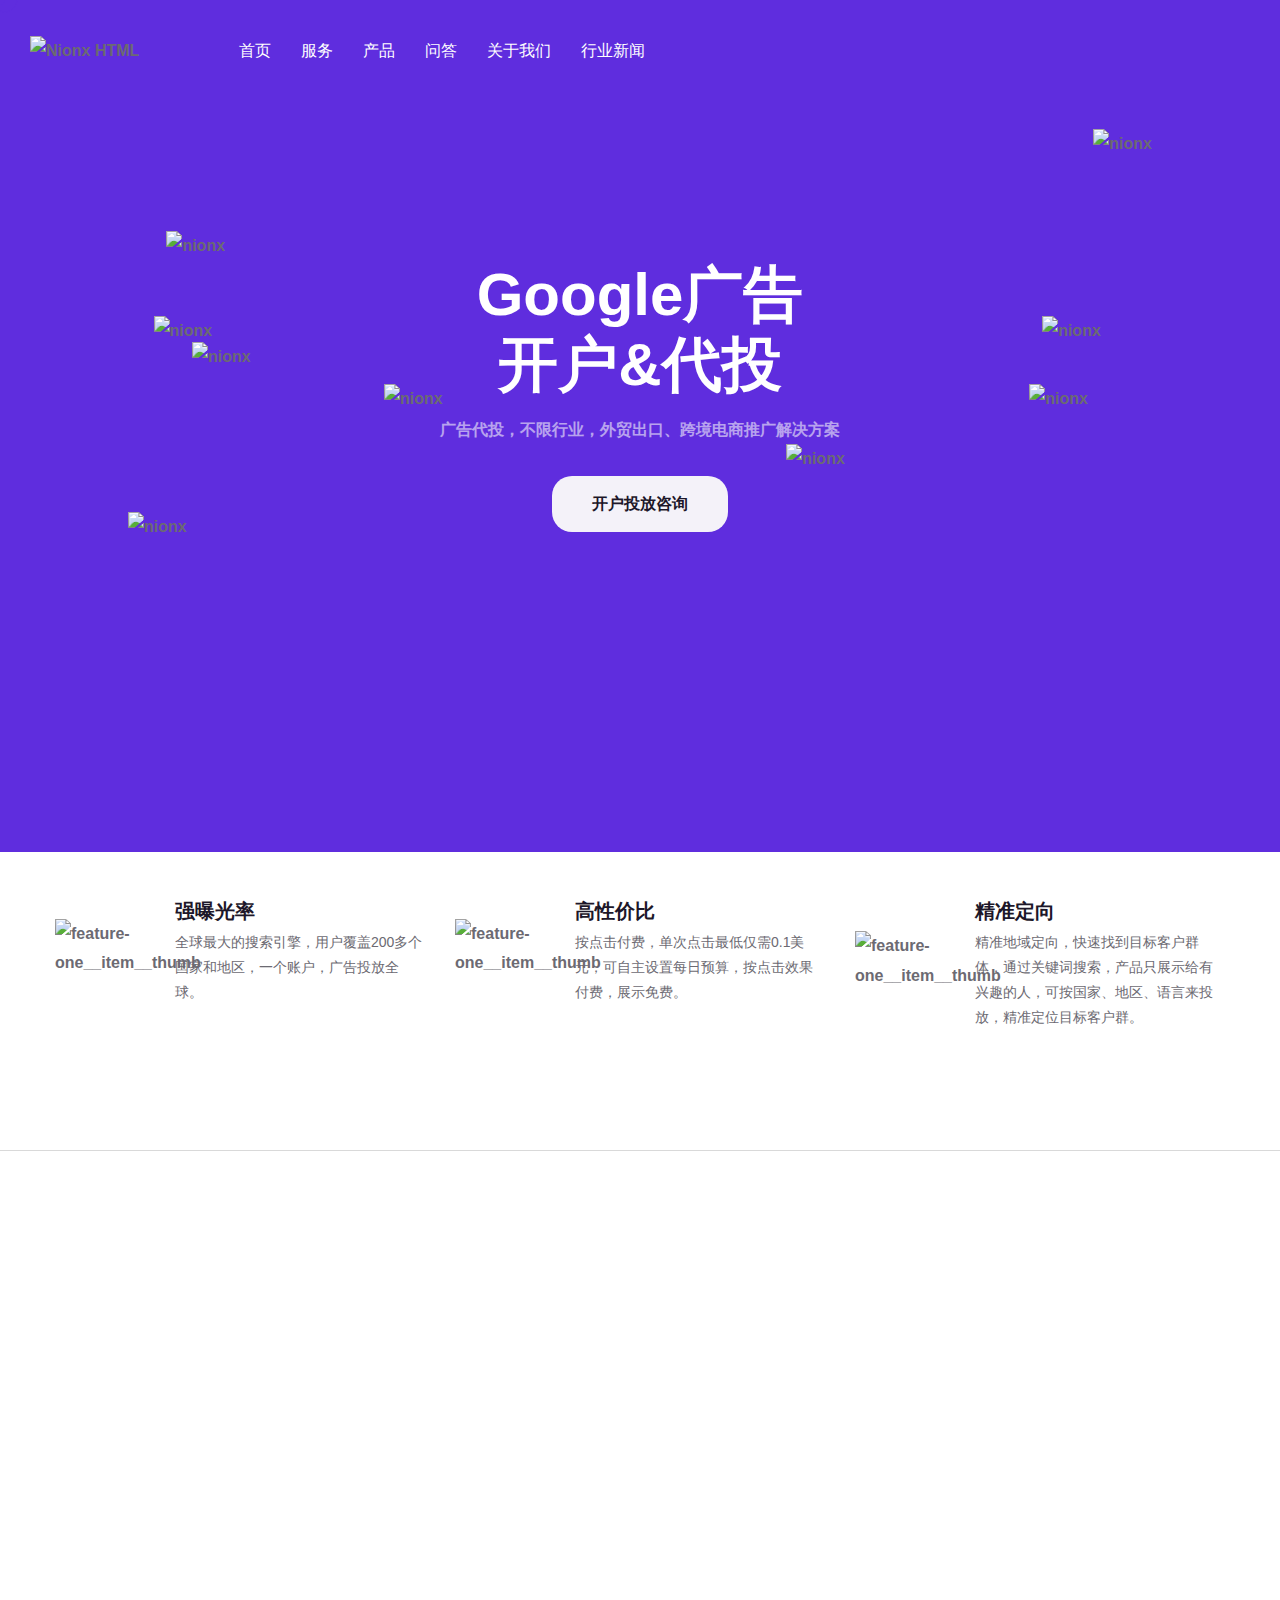
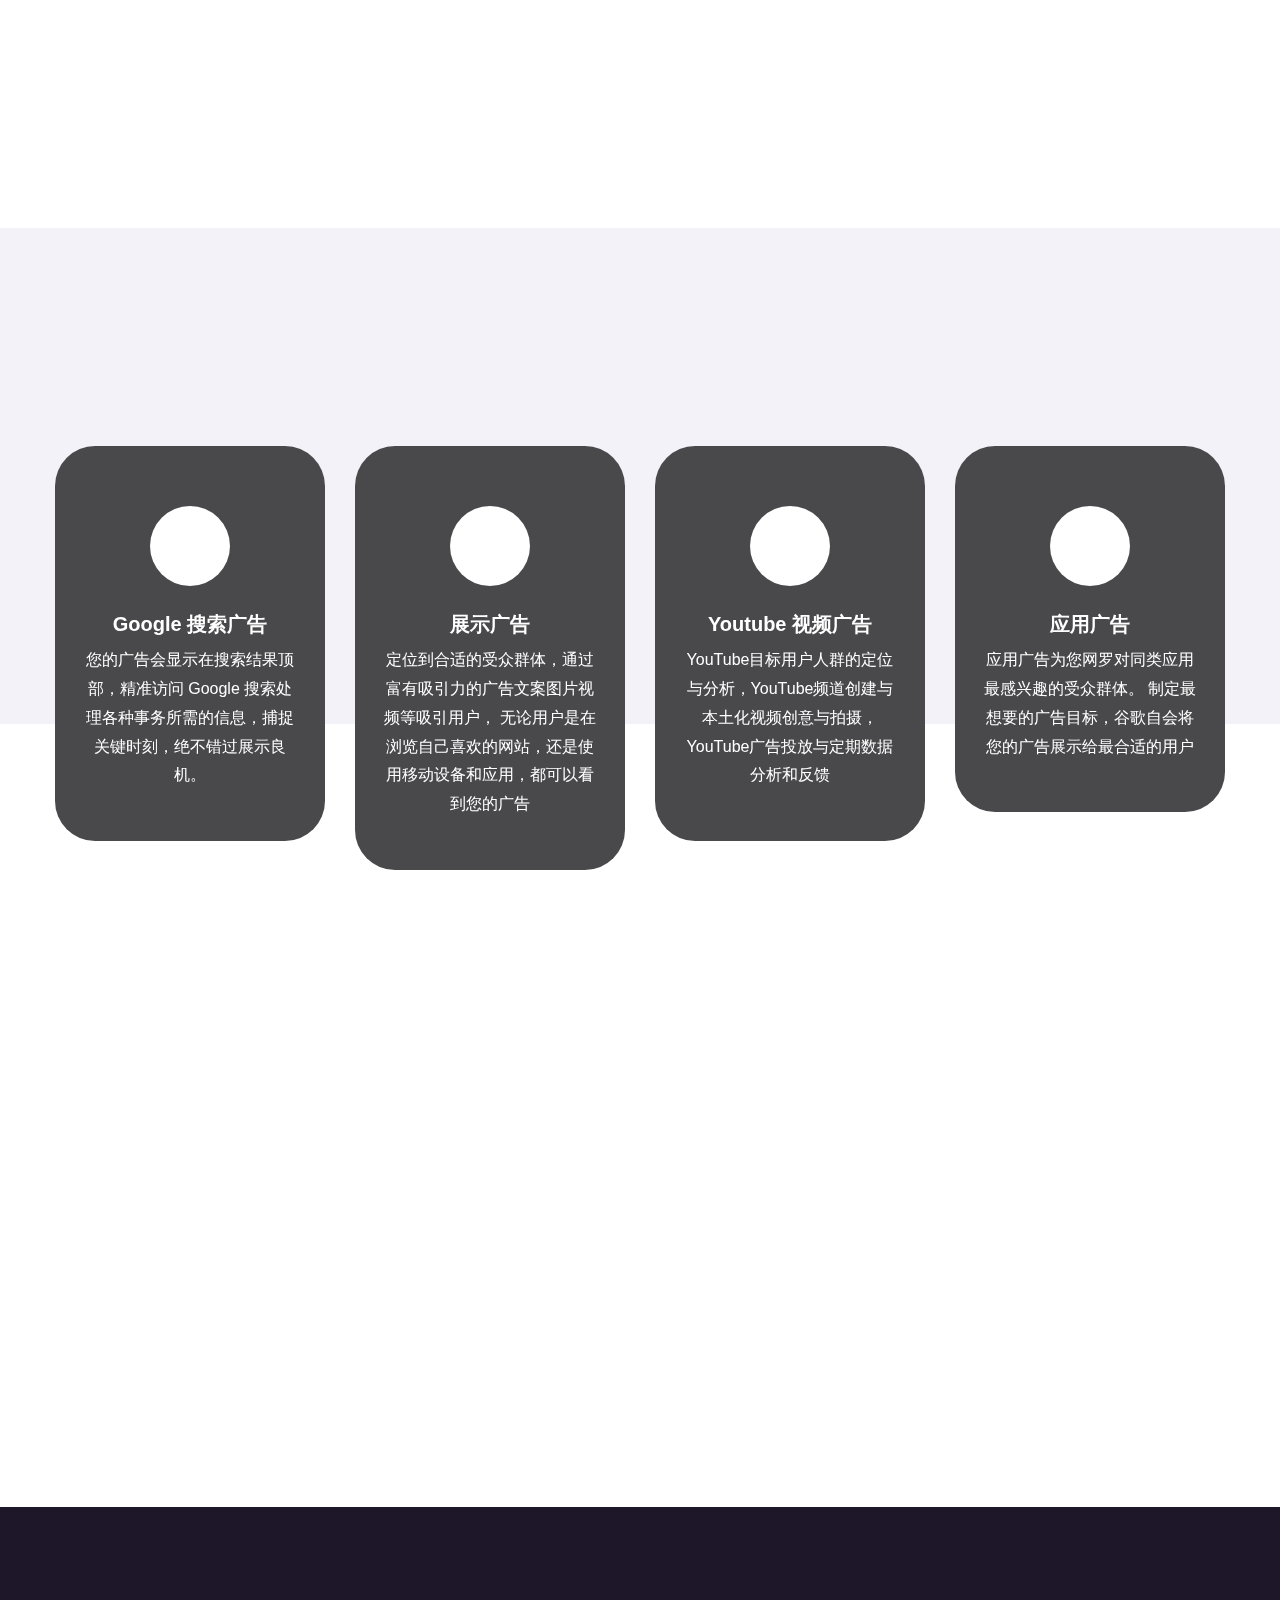
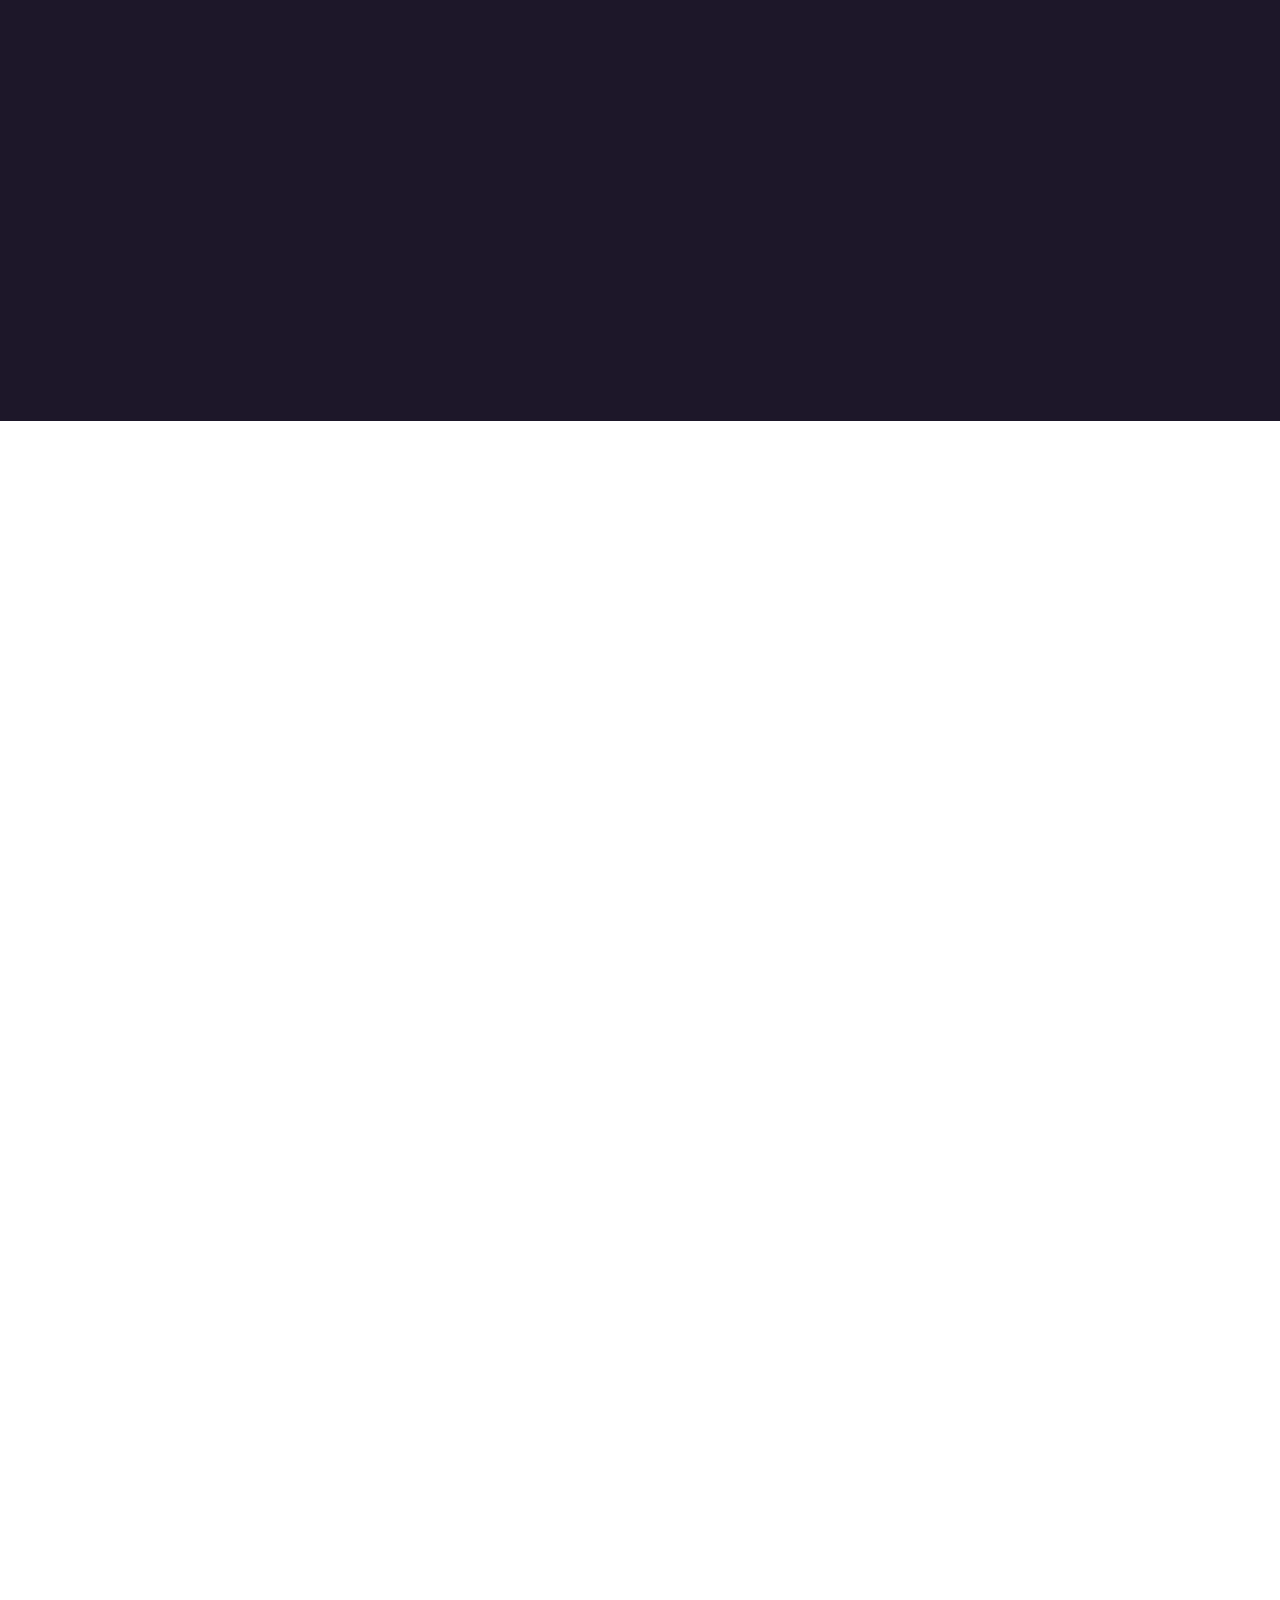
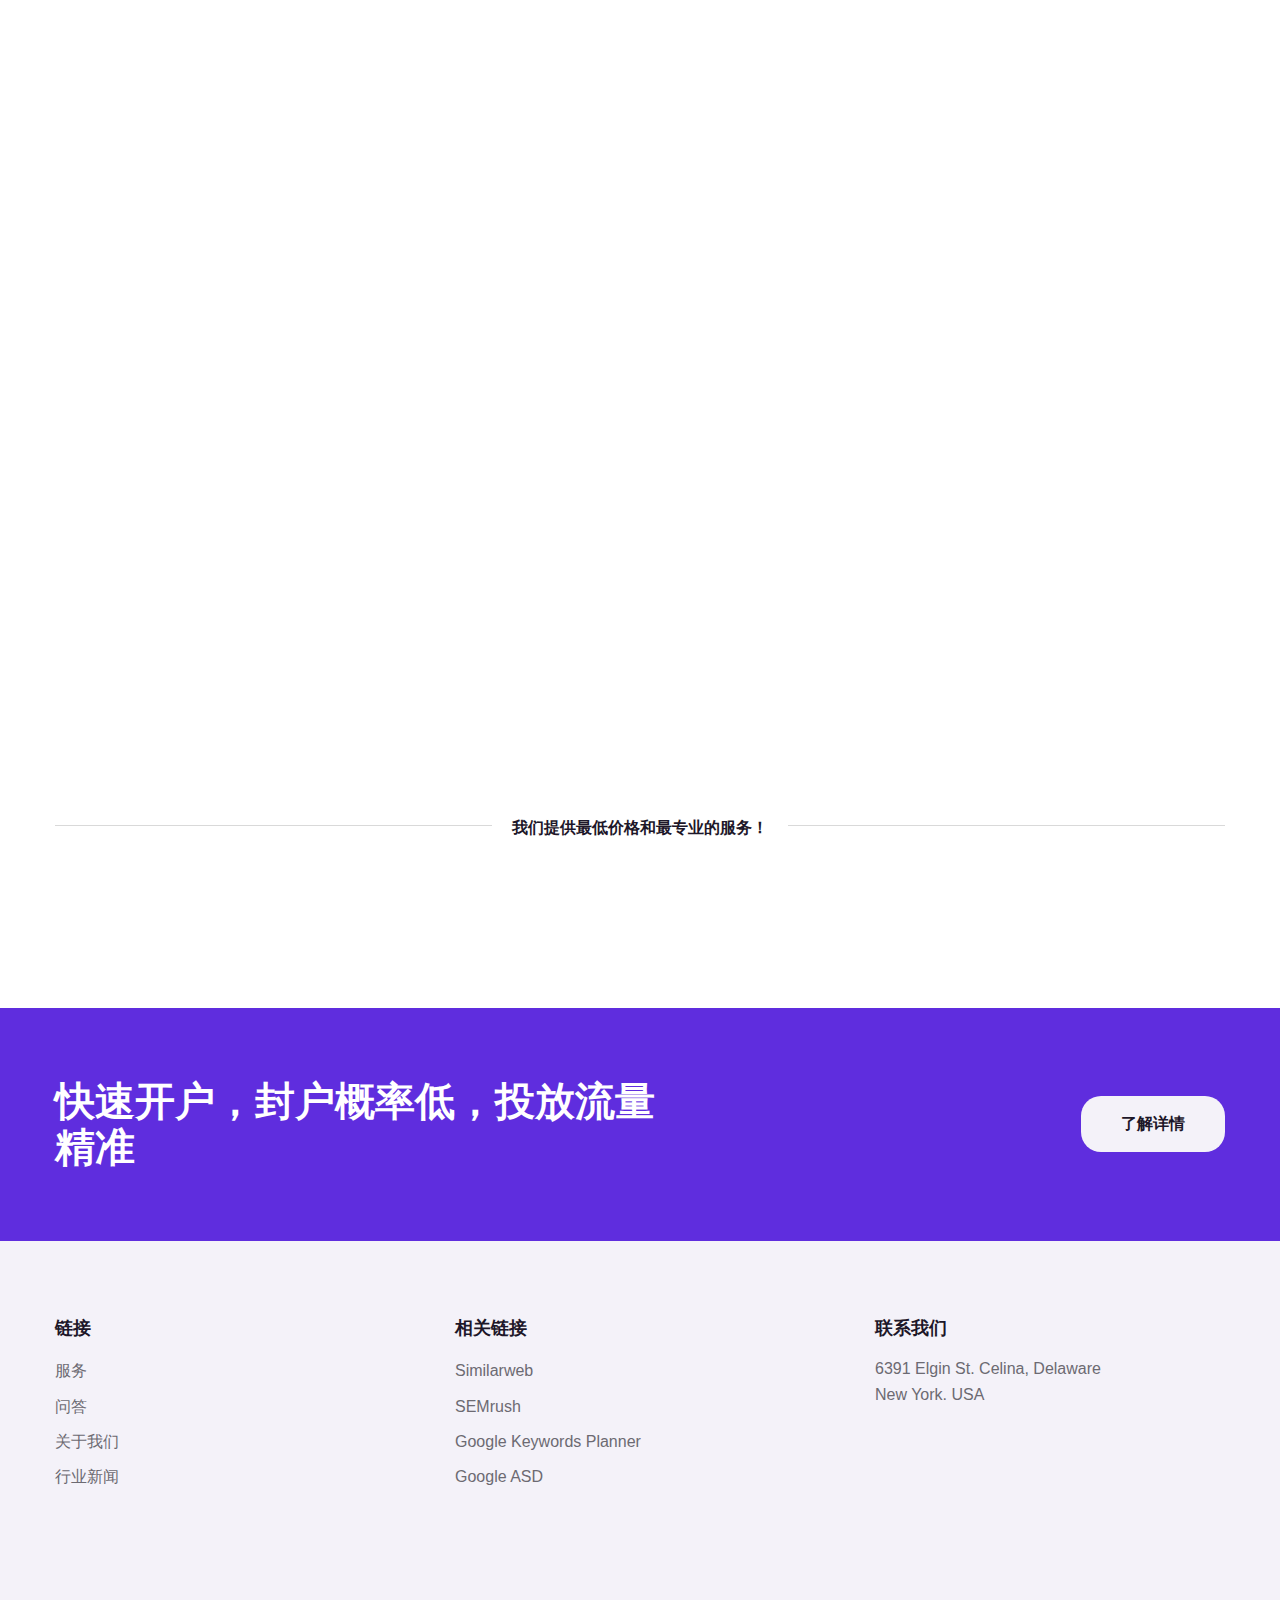
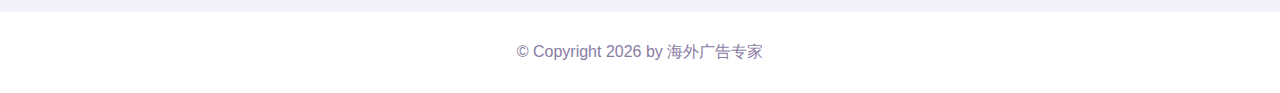
==== index.html @ 69824f75 "Add files via upload" ====
<!DOCTYPE html>
<html lang="en">

<head>
    <meta charset="UTF-8">
    <meta http-equiv="X-UA-Compatible" content="IE=edge">
    <meta name="viewport" content="width=device-width, initial-scale=1.0">
    <meta name="author" content="layerdrops">
    <meta name="description"
        content="Nionx is a modern and versatile SEO & Digital Marketing Figma template. It is specially designed for seo, social media marketing, digital marketing, search engine optimization, seo agency, marketing agency, advertising company, media agency and marketing agency business and websites.">
    <title>Home Two || Nionx || SEO & Digital Marketing HTML Template</title>
    <link rel="shortcut icon" href="assets/images/apple-touch-icon.png" type="image/x-icon">
    <link rel="apple-touch-icon" sizes="180x180" href="assets/images/apple-touch-icon.png">
    <link rel="manifest" href="/nionx-html/assets/images/favicons/site.webmanifest">
    <!-- fonts -->
    <link href="assets/css/css2.css" rel="stylesheet">
    <link rel="stylesheet" href="assets/css/bootstrap.min.css">
    <link rel="stylesheet" href="assets/css/bootstrap-select.min.css">
    <link rel="stylesheet" href="assets/css/animate.min.css">
    <link rel="stylesheet" href="assets/css/all.min.css">
    <link rel="stylesheet" href="assets/css/style.css">
    <link rel="stylesheet" href="assets/css/tiny-slider.css">
    <link rel="stylesheet" href="assets/css/owl.carousel.min.css">
    <link rel="stylesheet" href="assets/css/owl.theme.default.min.css">
    <link rel="stylesheet" href="assets/css/nionx.css">
</head>

<body class="custom-cursor">

    <!-- Custom Cursor -->
    <div class="custom-cursor__cursor"></div>
    <div class="custom-cursor__cursor-two"></div>


    <div class="page-wrapper">
        <header class="main-header main-header--three sticky-header-three sticky-header-three--normal">
            <div class="container-fluid">
                <div class="main-header__inner">
                    <div class="main-header__logo">
                        <a href="/">
                            <img src="assets/images/logo-light-2.png" alt="Nionx HTML" width="150">
                        </a>
                    </div><!-- /.main-header__logo -->

                    <nav class="main-header__nav main-menu">
                        <ul class="main-menu__list one-page-scroll-menu">
                            <li class="dropdown megamenu scrollToLink">
                                <a href="#home">首页</a>
                            </li>
                            <li class="scrollToLink"><a href="#services">服务</a></li>
                            <li class="scrollToLink"><a href="#pro">产品</a></li>
                            <li class="scrollToLink"><a href="#faq">问答</a></li>
                            <li class="scrollToLink"><a href="#about">关于我们</a></li>
                            <li class="scrollToLink"><a href="#new">行业新闻</a></li>
                        </ul>
                    </nav><!-- /.main-header__nav -->

                    <div class="main-header__right">
                        <a href="/" class="main-header__contact__btn nionx-btn">联系我们</a> 
                        <div class="mobile-nav__btn mobile-nav__toggler">
                            <span></span>
                            <span></span>
                            <span></span>
                        </div>
                    </div>
                </div><!-- /.main-header__inner -->
            </div><!-- /.container-fluid -->
        </header><!-- /.main-header -->
        <!-- main-slider-start -->


        <section id="home" class="hero-three">
            <div class="container">
                <div class="row">
                    <div class="col-12">
                        <div class="hero-three__content">
                            <h2 class="hero-three__content__title wow fadeInUp" data-wow-delay="1000ms">
                                Google广告 <br> 开户&代投
                            </h2><!-- /.hero-three__content__title -->
                            <p class="hero-three__content__text wow fadeInUp" data-wow-delay="1200ms">
                                广告代投，不限行业，外贸出口、跨境电商推广解决方案</p>
                            <div class="hero-three__content__btn wow fadeInLeft" data-wow-delay="1300ms">
                                <a href="/" class="nionx-btn">开户投放咨询</a>
                            </div>
                            <div class="hero-three__content__shape">
                                <img src="assets/images/hero-roket.png" alt="">
                            </div><!-- /.hero-three__content__shape -->
                        </div><!-- /.hero-three__content -->
                    </div><!-- /.col-12 -->
                </div><!-- /.row -->
            </div><!-- /.container -->
            <div class="hero-three__element">
                <div class="hero-three__element__image hero-three__element__image--one">
                    <img src="assets/images/star-1-9.png" alt="nionx">
                </div>
                <div class="hero-three__element__image hero-three__element__image--two">
                    <img src="assets/images/star-1-1.png" alt="nionx">
                </div>
                <div class="hero-three__element__image hero-three__element__image--three">
                    <img src="assets/images/star-1-2.png" alt="nionx">
                </div>
                <div class="hero-three__element__image hero-three__element__image--fore">
                    <img src="assets/images/star-1-3.png" alt="nionx">
                </div>
                <div class="hero-three__element__image hero-three__element__image--five">
                    <img src="assets/images/star-1-4.png" alt="nionx">
                </div>
                <div class="hero-three__element__image hero-three__element__image--six">
                    <img src="assets/images/star-1-4.png" alt="nionx">
                </div>
                <div class="hero-three__element__image hero-three__element__image--seven">
                    <img src="assets/images/star-1-6.png" alt="nionx">
                </div>
                <div class="hero-three__element__image hero-three__element__image--eight">
                    <img src="assets/images/star-1-7.png" alt="nionx">
                </div>
                <div class="hero-three__element__image hero-three__element__image--nine">
                    <img src="assets/images/star-1-8.png" alt="nionx">
                </div>
            </div><!-- / -->
            <div class="hero-three__shape">
                <img src="assets/images/home-shape-4.png" alt="">
            </div><!-- /.hero-three__shape -->
            <div class="hero-three__bg-shape" style="background-image: url(assets/images/home-3-shape.png);"></div>
            <!-- /.hero-three__shape -->
        </section>
        <!-- main-slider-end -->
        <section class="feature-one">
            <div class="container">
                <div class="row">
                    <div class="col-lg-4 col-md-6">
                        <div class="feature-one__item wow fadeInUp" data-wow-duration="1000ms">
                            <div class="feature-one__item__thumb">
                                <img src="assets/images/feature-1-1.png" alt="feature-one__item__thumb">
                            </div><!-- /.feature-one__item__thumb -->
                            <div class="feature-one__item__content">
                                <h4 class="feature-one__item__title">强曝光率
                                </h4><!-- /.feature-one__item__title -->
                                <p class="feature-one__item__text">全球最大的搜索引擎，用户覆盖200多个国家和地区，一个账户，广告投放全球。</p>
                                <!-- /.feature-one__item__text -->
                            </div><!-- /.feature-one__item__content -->
                        </div><!-- /.feature-one__item -->
                    </div><!-- /.col-lg-4 col-md-6 -->

                    <div class="col-lg-4 col-md-6">
                        <div class="feature-one__item wow fadeInUp" data-wow-duration="1500ms">
                            <div class="feature-one__item__thumb">
                                <img src="assets/images/feature-1-2.png" alt="feature-one__item__thumb">
                            </div><!-- /.feature-one__item__thumb -->
                            <div class="feature-one__item__content">
                                <h4 class="feature-one__item__title">高性价比
                                </h4><!-- /.feature-one__item__title -->
                                <p class="feature-one__item__text">按点击付费，单次点击最低仅需0.1美元，可自主设置每日预算，按点击效果付费，展示免费。</p>
                                <!-- /.feature-one__item__text -->
                            </div><!-- /.feature-one__item__content -->
                        </div><!-- /.feature-one__item -->
                    </div><!-- /.col-lg-4 col-md-6 -->

                    <div class="col-lg-4 col-md-6">
                        <div class="feature-one__item wow fadeInUp" data-wow-duration="2000ms">
                            <div class="feature-one__item__thumb">
                                <img src="assets/images/feature-1-3.png" alt="feature-one__item__thumb">
                            </div><!-- /.feature-one__item__thumb -->
                            <div class="feature-one__item__content">
                                <h4 class="feature-one__item__title">精准定向</h4>
                                <!-- /.feature-one__item__title -->
                                <p class="feature-one__item__text">
                                    精准地域定向，快速找到目标客户群体，通过关键词搜索，产品只展示给有兴趣的人，可按国家、地区、语言来投放，精准定位目标客户群。</p>
                                <!-- /.feature-one__item__text -->
                            </div><!-- /.feature-one__item__content -->
                        </div><!-- /.feature-one__item -->
                    </div><!-- /.col-lg-4 col-md-6 -->

                </div><!-- /.row -->
            </div><!-- /.container -->
        </section><!-- /.feature-one -->

        <section class="about-us-three">
            <div class="container">
                <div class="row align-items-center">
                    <div class="col-lg-6">
                        <div class="about-us-three__content">
                            <div class="about-us-three__top">
                                <div class="sec-title text-start wow fadeInUp" data-wow-duration='1500ms'
                                    data-wow-delay='200ms'>
                                    <h6 class="sec-title__tagline">关于我们</h6><!-- /.sec-title__tagline -->
                                    <h3 class="sec-title__title">帮助企业以更强的竞争力拓展全球，实现业务的长远发展与持续增长</h3>
                                    <!-- /.sec-title__title -->
                                </div><!-- /.sec-title -->
                            </div><!-- /.about-us-three__top -->
                            <p class="about-us-three__top__text  wow fadeInUp" data-wow-duration="1500ms">
                                为出海企业找准市场定位，建立自主品牌，进行精准的内容创建、广告投放和在线推广</p><!-- /.about-us-three__top__text -->
                            <ul class="about-us-three__list list-unstyled  wow fadeInUp" data-wow-duration="1500ms">
                                <li class="about-us-three__list__item">Google服务 </li>
                                <li class="about-us-three__list__item">独立站制作</li>
                            </ul>
                            <a href="/" class="about-us-three__btn nionx-btn nionx-btn--black  wow fadeInUp"
                                data-wow-duration="1500ms">了解更多</a>
                        </div><!-- /.about-three__content -->
                    </div><!-- /.col-lg-6 -->
                    <div class="col-lg-6">
                        <div class="about-us-three__thumb  wow fadeInUp" data-wow-duration="2000ms">
                            <img src="assets/images/about-2-2.jpg" alt="about-us-three__thumb">
                            <div class="about-us-three__thumb__award">
                                <div class="about-us-three__thumb__award__inner">
                                    <img src="assets/images/about-aword-2.png"
                                        alt="about-us-three__thumb__award__inner">
                                    <p class="about-us-three__thumb__award__text">高效 <br> 高质量</p>
                                </div><!-- /.about-three__left__aword__inner -->
                            </div><!-- /.about-us-three__thumb__award -->
                        </div><!-- /.about-us-three__thumb -->
                    </div><!-- /.col-lg-6 -->
                </div><!-- /.row -->
            </div><!-- /.container -->
        </section><!-- /.about-three -->

        <section id="pro" class="service-three">
            <div class="service-three__bg" style="background-image: url(assets/images/service-bg-about-1-1.jpg);"></div>
            <!-- /.service-three__bg -->
            <div class="container">
                <div class="sec-title text-center wow fadeInUp" data-wow-duration='1500ms' data-wow-delay='200ms'>
                    <h3 class="sec-title__title">Google Ads 四大渠道</h3>
                    <!-- /.sec-title__title -->
                </div><!-- /.sec-title -->

                <div class="service-three__carousel nionx-owl__carousel nionx-owl__carousel--with-shadow nionx-owl__carousel--basic-nav owl-carousel"
                    data-owl-options='{
				"items": 1,
				"margin": 0,
				"loop": false,
				"smartSpeed": 700,
				"nav": true,
				"navText": ["<span class=\"fa fa-angle-left\"></span>","<span class=\"fa fa-angle-right\"></span>"],
				"dots": false,
				"autoplay": false,
				"responsive": {
					"0": {
						"items": 1
					},
					"576": {
						"items": 2,
						"margin": 30
					},
					"992": {
						"items": 3,
						"margin": 30
					},
					"1200": {
						"items": 4,
						"margin": 30
					}
				}
			}'>

                    <div class="item">
                        <div class="service-three__item">
                            <div class="service-three__item__bg"
                                style="background-image: url(assets/images/service-bg-1.png);"></div>
                            <div class="service-three__item__icon">
                                <i class="icon-search-1-1"></i>
                            </div>
                            <div class="service-three__item__content">
                                <h3 class="service-three__item__content__title">Google 搜索广告</h3>
                                <p class="service-three__item__content__text">您的广告会显示在搜索结果顶部，精准访问 Google
                                    搜索处理各种事务所需的信息，捕捉关键时刻，绝不错过展示良机。</p>
                            </div>
                        </div>
                    </div>

                    <div class="item">
                        <div class="service-three__item">
                            <div class="service-three__item__bg"
                                style="background-image: url(assets/images/service-details-p-1.png);"></div>
                            <div class="service-three__item__icon">
                                <i class="icon-content-writing-1"></i>
                            </div>
                            <div class="service-three__item__content">
                                <h3 class="service-three__item__content__title">展示广告</h3>
                                <p class="service-three__item__content__text">定位到合适的受众群体，通过富有吸引力的广告文案图片视频等吸引用户，
                                    无论用户是在浏览自己喜欢的网站，还是使用移动设备和应用，都可以看到您的广告</p>
                                <!-- /.service-three__item__content__text -->
                            </div>
                        </div>
                    </div>

                    <div class="item">
                        <div class="service-three__item">
                            <div class="service-three__item__bg"
                                style="background-image: url(assets/images/service-bg-3.png);"></div>
                            <div class="service-three__item__icon">
                                <i class="icon-start-up-1"></i>
                            </div>
                            <div class="service-three__item__content">
                                <h3 class="service-three__item__content__title">Youtube
                                        视频广告</h3>
                                <p class="service-three__item__content__text">
                                    YouTube目标用户人群的定位与分析，YouTube频道创建与本土化视频创意与拍摄，YouTube广告投放与定期数据分析和反馈</p>
                                <!-- /.service-three__item__content__text -->
                            </div>
                        </div>
                    </div>

                    <div class="item">
                        <div class="service-three__item">
                            <div class="service-three__item__bg"
                                style="background-image: url(assets/images/service-bg-4.png);"></div>
                            <div class="service-three__item__icon">
                                <i class="icon-trend-1"></i>
                            </div>
                            <div class="service-three__item__content">
                                <h3 class="service-three__item__content__title">应用广告</h3>
                                <p class="service-three__item__content__text">应用广告为您网罗对同类应用最感兴趣的受众群体。
                                    制定最想要的广告目标，谷歌自会将您的广告展示给最合适的用户</p>
                            </div>
                        </div>
                    </div>

                </div>
            </div>
        </section>

        <section id="services" class="why-choose-fore">
            <div class="container">
                <div class="row">
                    <div class="col-lg-6">
                        <div class="why-choose-fore__content">
                            <div class="sec-title text-left wow fadeInUp" data-wow-duration='1500ms'
                                data-wow-delay='200ms'>
                                <h6 class="sec-title__tagline">专精特殊行业 </h6><!-- /.sec-title__tagline -->
                                <h3 class="sec-title__title">一站式专业的服务内容</h3>
                                <!-- /.sec-title__title -->
                            </div><!-- /.sec-title -->
                            <p class="why-choose-fore__content__text  wow fadeInUp" data-wow-duration="1500ms">
                                我们提供（落地页制作，创意素材制作 ，精准广告投放，成效分析建议，行业数据洞察 ）等服务</p>
                            <!-- /.why-choose-fore__content__text -->

                            <div class="why-choose-fore__item">
                                <div class="why-choose-fore__reature  wow fadeInUp" data-wow-duration="1500ms">
                                    <div class="why-choose-fore__reature__icon">
                                        <i class="icon-magnifying-glass-1"></i>
                                    </div><!-- /.why-choose-fore__reature__item -->
                                    <div class="why-choose-fore__reature__content">
                                        <h5 class="why-choose-fore__reature__title">产品</h5>
                                        <p class="why-choose-fore__reature__text">工具、游戏、金融、虚拟货币、交易、投资类</p>
                                        <!-- /.why-choose-fore__reature__text -->
                                    </div><!-- /.why-choose-fore__reature__content -->
                                </div><!-- /.why-choose-fore__reature -->
                            </div><!-- /.why-choose-fore__top__content -->
                            <a href="/" class="why-choose-fore__content__btn nionx-btn nionx-btn--base  wow fadeInUp"
                                data-wow-duration="1500ms">了解更多</a>
                        </div><!-- /.why-choose-fore__content -->
                    </div><!-- /.col-lg-6 -->
                    <div class="col-lg-6">
                        <div class="why-choose-fore__right  wow fadeInUp" data-wow-duration="1500ms">
                            <div class="why-choose-fore__image">
                                <div class="why-choose-fore__image__item">
                                    <img style="max-width: 330px;" src="assets/images/image.png"
                                        alt="why-choose-fore__image__item">
                                </div><!-- /.why-choose-fore__image__item -->
                            </div><!-- /.why-choose-fore__image -->
                            <div class="why-choose-fore__image--two">
                                <div class="why-choose-fore__image__item">
                                    <svg xmlns="http://www.w3.org/2000/svg" id="yt-logo-updated-svg_yt1"
                                        class="external-icon" viewBox="0 0 90 20" focusable="false"
                                        style="pointer-events: none; display: inherit; width: 100%; height: 100%;">

                                        <g>
                                            <path
                                                d="M27.9727 3.12324C27.6435 1.89323 26.6768 0.926623 25.4468 0.597366C23.2197 2.24288e-07 14.285 0 14.285 0C14.285 0 5.35042 2.24288e-07 3.12323 0.597366C1.89323 0.926623 0.926623 1.89323 0.597366 3.12324C2.24288e-07 5.35042 0 10 0 10C0 10 2.24288e-07 14.6496 0.597366 16.8768C0.926623 18.1068 1.89323 19.0734 3.12323 19.4026C5.35042 20 14.285 20 14.285 20C14.285 20 23.2197 20 25.4468 19.4026C26.6768 19.0734 27.6435 18.1068 27.9727 16.8768C28.5701 14.6496 28.5701 10 28.5701 10C28.5701 10 28.5677 5.35042 27.9727 3.12324Z"
                                                fill="#FF0000"></path>
                                            <path d="M11.4253 14.2854L18.8477 10.0004L11.4253 5.71533V14.2854Z"
                                                fill="white"></path>
                                        </g>
                                        <g>
                                            <g id="youtube-paths_yt1">
                                                <path
                                                    d="M34.6024 13.0036L31.3945 1.41846H34.1932L35.3174 6.6701C35.6043 7.96361 35.8136 9.06662 35.95 9.97913H36.0323C36.1264 9.32532 36.3381 8.22937 36.665 6.68892L37.8291 1.41846H40.6278L37.3799 13.0036V18.561H34.6001V13.0036H34.6024Z">
                                                </path>
                                                <path
                                                    d="M41.4697 18.1937C40.9053 17.8127 40.5031 17.22 40.2632 16.4157C40.0257 15.6114 39.9058 14.5437 39.9058 13.2078V11.3898C39.9058 10.0422 40.0422 8.95805 40.315 8.14196C40.5878 7.32588 41.0135 6.72851 41.592 6.35457C42.1706 5.98063 42.9302 5.79248 43.871 5.79248C44.7976 5.79248 45.5384 5.98298 46.0981 6.36398C46.6555 6.74497 47.0647 7.34234 47.3234 8.15137C47.5821 8.96275 47.7115 10.0422 47.7115 11.3898V13.2078C47.7115 14.5437 47.5845 15.6161 47.3329 16.4251C47.0812 17.2365 46.672 17.8292 46.1075 18.2031C45.5431 18.5771 44.7764 18.7652 43.8098 18.7652C42.8126 18.7675 42.0342 18.5747 41.4697 18.1937ZM44.6353 16.2323C44.7905 15.8231 44.8705 15.1575 44.8705 14.2309V10.3292C44.8705 9.43077 44.7929 8.77225 44.6353 8.35833C44.4777 7.94206 44.2026 7.7351 43.8074 7.7351C43.4265 7.7351 43.156 7.94206 43.0008 8.35833C42.8432 8.77461 42.7656 9.43077 42.7656 10.3292V14.2309C42.7656 15.1575 42.8408 15.8254 42.9914 16.2323C43.1419 16.6415 43.4123 16.8461 43.8074 16.8461C44.2026 16.8461 44.4777 16.6415 44.6353 16.2323Z">
                                                </path>
                                                <path
                                                    d="M56.8154 18.5634H54.6094L54.3648 17.03H54.3037C53.7039 18.1871 52.8055 18.7656 51.6061 18.7656C50.7759 18.7656 50.1621 18.4928 49.767 17.9496C49.3719 17.4039 49.1743 16.5526 49.1743 15.3955V6.03751H51.9942V15.2308C51.9942 15.7906 52.0553 16.188 52.1776 16.4256C52.2999 16.6631 52.5045 16.783 52.7914 16.783C53.036 16.783 53.2712 16.7078 53.497 16.5573C53.7228 16.4067 53.8874 16.2162 53.9979 15.9858V6.03516H56.8154V18.5634Z">
                                                </path>
                                                <path
                                                    d="M64.4755 3.68758H61.6768V18.5629H58.9181V3.68758H56.1194V1.42041H64.4755V3.68758Z">
                                                </path>
                                                <path
                                                    d="M71.2768 18.5634H69.0708L68.8262 17.03H68.7651C68.1654 18.1871 67.267 18.7656 66.0675 18.7656C65.2373 18.7656 64.6235 18.4928 64.2284 17.9496C63.8333 17.4039 63.6357 16.5526 63.6357 15.3955V6.03751H66.4556V15.2308C66.4556 15.7906 66.5167 16.188 66.639 16.4256C66.7613 16.6631 66.9659 16.783 67.2529 16.783C67.4974 16.783 67.7326 16.7078 67.9584 16.5573C68.1842 16.4067 68.3488 16.2162 68.4593 15.9858V6.03516H71.2768V18.5634Z">
                                                </path>
                                                <path
                                                    d="M80.609 8.0387C80.4373 7.24849 80.1621 6.67699 79.7812 6.32186C79.4002 5.96674 78.8757 5.79035 78.2078 5.79035C77.6904 5.79035 77.2059 5.93616 76.7567 6.23014C76.3075 6.52412 75.9594 6.90747 75.7148 7.38489H75.6937V0.785645H72.9773V18.5608H75.3056L75.5925 17.3755H75.6537C75.8724 17.7988 76.1993 18.1304 76.6344 18.3774C77.0695 18.622 77.554 18.7443 78.0855 18.7443C79.038 18.7443 79.7412 18.3045 80.1904 17.4272C80.6396 16.5476 80.8653 15.1765 80.8653 13.3092V11.3266C80.8653 9.92722 80.7783 8.82892 80.609 8.0387ZM78.0243 13.1492C78.0243 14.0617 77.9867 14.7767 77.9114 15.2941C77.8362 15.8115 77.7115 16.1808 77.5328 16.3971C77.3564 16.6158 77.1165 16.724 76.8178 16.724C76.585 16.724 76.371 16.6699 76.1734 16.5594C75.9759 16.4512 75.816 16.2866 75.6937 16.0702V8.96062C75.7877 8.6196 75.9524 8.34209 76.1852 8.12337C76.4157 7.90465 76.6697 7.79646 76.9401 7.79646C77.2271 7.79646 77.4481 7.90935 77.6034 8.13278C77.7609 8.35855 77.8691 8.73485 77.9303 9.26636C77.9914 9.79787 78.022 10.5528 78.022 11.5335V13.1492H78.0243Z">
                                                </path>
                                                <path
                                                    d="M84.8657 13.8712C84.8657 14.6755 84.8892 15.2776 84.9363 15.6798C84.9833 16.0819 85.0821 16.3736 85.2326 16.5594C85.3831 16.7428 85.6136 16.8345 85.9264 16.8345C86.3474 16.8345 86.639 16.6699 86.7942 16.343C86.9518 16.0161 87.0365 15.4705 87.0506 14.7085L89.4824 14.8519C89.4965 14.9601 89.5035 15.1106 89.5035 15.3011C89.5035 16.4582 89.186 17.3237 88.5534 17.8952C87.9208 18.4667 87.0247 18.7536 85.8676 18.7536C84.4777 18.7536 83.504 18.3185 82.9466 17.446C82.3869 16.5735 82.1094 15.2259 82.1094 13.4008V11.2136C82.1094 9.33452 82.3987 7.96105 82.9772 7.09558C83.5558 6.2301 84.5459 5.79736 85.9499 5.79736C86.9165 5.79736 87.6597 5.97375 88.1771 6.32888C88.6945 6.684 89.059 7.23433 89.2707 7.98457C89.4824 8.7348 89.5882 9.76961 89.5882 11.0913V13.2362H84.8657V13.8712ZM85.2232 7.96811C85.0797 8.14449 84.9857 8.43377 84.9363 8.83593C84.8892 9.2381 84.8657 9.84722 84.8657 10.6657V11.5641H86.9283V10.6657C86.9283 9.86133 86.9001 9.25221 86.846 8.83593C86.7919 8.41966 86.6931 8.12803 86.5496 7.95635C86.4062 7.78702 86.1851 7.7 85.8864 7.7C85.5854 7.70235 85.3643 7.79172 85.2232 7.96811Z">
                                                </path>
                                            </g>
                                        </g>

                                    </svg>
                                </div><!-- /.why-choose-fore__image__item -->
                                <div class="why-choose-fore__image__item">
                                    <img style="max-width: 150px;" src="assets/images/sdhu.png"
                                        alt="why-choose-fore__image__item">
                                </div><!-- /.why-choose-fore__image__item -->
                            </div><!-- /.why-choose-fore__image--two -->
                        </div><!-- /.why-choose-fore__right -->
                    </div><!-- /.col-lg-6 -->
                </div><!-- /.roe -->
            </div><!-- /.container -->
        </section><!-- /.why-choose-fore -->



        <section class="funfact-three">
            <div class="container">
                <div class="row">
                    <div class="col-lg-4 col-md-4 col-sm-6">
                        <div class="funfact-three__item count-box  wow fadeInUp" data-wow-duration="1000ms">
                            <div class="funfact-three__item__thumb">
                                <img src="assets/images/funfact-3-1.png" alt="funfact-three__item__thumb">
                            </div>
                            <h2 class="funfact-three__item__count">
                                <span class="funfact-three__item__count__item count-text" data-stop="140"
                                    data-speed="1500">800</span>
                                <span>+</span>
                            </h2>
                            <p class="funfact-three__item__text">服务过的客户累积突破800位 </p>
                        </div>
                    </div>

                    <div class="col-lg-4 col-md-4 col-sm-6">
                        <div class="funfact-three__item count-box wow fadeInUp" data-wow-duration="1500ms">
                            <div class="funfact-three__item__thumb">
                                <img src="assets/images/funfact-3-2.png" alt="funfact-three__item__thumb">
                            </div>
                            <h2 class="funfact-three__item__count">
                                <span class="funfact-three__item__count__item count-text" data-stop="87"
                                    data-speed="1500">2</span>
                                <span>W+</span>
                            </h2>
                            <p class="funfact-three__item__text">赋能2W+蓝海市场 </p>
                        </div>
                    </div>

                    <div class="col-lg-4 col-md-4 col-sm-6">
                        <div class="funfact-three__item count-box wow fadeInUp" data-wow-duration="2000ms">
                            <div class="funfact-three__item__thumb">
                                <img src="assets/images/funfact-3-4.png" alt="funfact-three__item__thumb">
                            </div>
                            <h2 class="funfact-three__item__count">
                                <span class="funfact-three__item__count__item count-text" data-stop="140"
                                    data-speed="1500">30</span>
                                <span>亿+</span>
                            </h2>
                            <p class="funfact-three__item__text">辐射30亿+海外用户 </p>
                        </div>
                    </div>

                </div>
            </div>

            <div class="funfact-three__element">
                <img src="assets/images/fun-shape-1-1.png" alt="">
            </div>
            <div class="funfact-three__cercle">
                <img src="assets/images/fun-shape-1-2.png" alt="">
            </div>
        </section>

        <section id="faq" class="faq-two">
            <div class="container">
                <div class="row">
                    <div class="col-12">
                        <div class="sec-title text-center wow fadeInUp" data-wow-duration='1500ms'
                            data-wow-delay='200ms'>
                            <h6 class="sec-title__tagline">We’re Experienced</h6><!-- /.sec-title__tagline -->
                            <h3 class="sec-title__title">为什么选择我们?</h3>
                            <!-- /.sec-title__title -->
                        </div><!-- /.sec-title -->
                    </div><!-- /.col-12 -->
                </div><!-- /.row -->
                <div class="row">
                    <div class="col-lg-6">
                        <div class="faq-two__item  wow fadeInUp" data-wow-duration="1500ms">
                            <div class="faq-two__item__img">
                                <img src="assets/images/faq-2-1.png" alt="nionx image">
                            </div><!-- /.faq-two__item__img -->
                        </div><!-- /.faq-two__item -->
                    </div><!-- /.col-lg-6 -->
                    <div class="col-lg-6">
                        <div class="faq-two__item  wow fadeInUp" data-wow-duration="1500ms">
                            <div class="faq-page__accordion nionx-accrodion" data-grp-name="nionx-accrodion">
                                <div class="accrodion">
                                    <div class="accrodion-title">
                                        <h4 class="accrodion-title__text">广告代运营<span
                                                class="accrodion-title__icon"></span></h4>
                                    </div><!-- /.accordian-title -->
                                    <div class="accrodion-content">
                                        <div class="inner">
                                            <p class="inner__text">
                                                我们为您提供全面的广告代运营服务。我们将根据您的需求和目标定制广告策略，并通过不断优化和监测广告效果，确保您的广告获得最佳的曝光和转化效果。
                                            </p>
                                        </div><!-- /.accordian-content -->
                                    </div>
                                </div><!-- /.accordian-item -->
                                <div class="accrodion active">
                                    <div class="accrodion-title">
                                        <h4 class="accrodion-title__text">全球资源整合<span
                                                class="accrodion-title__icon"></span> </h4>
                                    </div><!-- /.accordian-title -->
                                    <div class="accrodion-content">
                                        <div class="inner">
                                            <p class="inner__text">
                                                我们与全球各大主流媒体平台建立了紧密的合作关系，能够为您提供跨平台广告投放服务。无论是Google、Facebook等平台，我们都能够帮助您实现全球范围内的品牌推广。
                                            </p>
                                        </div><!-- /.accordian-content -->
                                    </div>
                                </div><!-- /.accordian-item -->
                                <div class="accrodion">
                                    <div class="accrodion-title">
                                        <h4 class="accrodion-title__text">数据分析与优化<span
                                                class="accrodion-title__icon"></span></h4>
                                    </div><!-- /.accordian-title -->
                                    <div class="accrodion-content">
                                        <div class="inner">
                                            <p class="inner__text">
                                                我们注重数据分析，并利用先进的分析工具和技术，为您提供深入的广告效果报告和数据分析。我们将根据数据结果进行优化，以提高您的广告投放效果和ROI。
                                            </p>
                                        </div><!-- /.accordian-content -->
                                    </div>
                                </div><!-- /.accordian-item -->
                                <div class="accrodion">
                                    <div class="accrodion-title">
                                        <h4 class="accrodion-title__text"> 别人投不了的我们可以投<span
                                                class="accrodion-title__icon"></span></h4>
                                    </div><!-- /.accordian-title -->
                                    <div class="accrodion-content">
                                        <div class="inner">
                                            <p class="inner__text">别人可以投的我们可以帮您节约30%的广告费用</p>
                                        </div><!-- /.accordian-content -->
                                    </div>
                                </div><!-- /.accordian-item -->
                            </div>
                        </div><!-- /.faq-two__item -->
                    </div><!-- /.col-lg-6 -->
                </div><!-- /.row -->
            </div><!-- /.container -->
        </section><!-- /.faq-two -->


        <section id="about" class="contact-three">
            <div class="contact-three__bg" style="background-image: url(assets/images/contact-bg-shape1.png);"></div>
            <!-- /.contact-three__bg -->
            <div class="container">
                <div class="row">
                    <div class="col-lg-6">
                        <div class="contact-three__image wow fadeInLeft" data-wow-duration="1500ms">
                            <img src="assets/images/contact-1-1.png" alt="contact-three__image">
                        </div><!-- /.contact-three__image -->
                    </div><!-- /.col-lg-6 -->
                    <div class="col-lg-6">
                        <div class="contact-three__top">
                            <div class="sec-title text-start wow fadeInUp" data-wow-duration='1500ms'
                                data-wow-delay='200ms'>
                                <h3 class="sec-title__title">关于我们</h3><!-- /.sec-title__title -->
                                <p style="margin: 20px 0;" class="">
                                    我们公司拥有专业的广告投放团队、SEO优化专家和设计师，涵盖所有领域。我们的团队提供全天候24小时服务，包括开设账户、代理投放、设计着陆页等一揽子服务，帮助您降低营销成本，快速促进业务增长。
                                </p><!-- /.sec-title__tagline -->

                                <a href="/" class="why-choose-fore__content__btn nionx-btn nionx-btn--base  wow fadeInUp"
                                    data-wow-duration="1500ms">了解更多</a>
                            </div><!-- /.sec-title -->
                        </div><!-- /.contact-three__form -->

                    </div><!-- /.col-lg-6 -->
                </div><!-- /.row -->
            </div><!-- /.container -->
        </section><!-- /.contact-three -->

        <section id="new" class="blog-two">
            <div class="container">
                <div class="row">
                    <div class="col-12">
                        <div class="sec-title text-center wow fadeInUp" data-wow-duration='1500ms'
                            data-wow-delay='200ms'>
                            <h6 class="sec-title__tagline">NEWS</h6><!-- /.sec-title__tagline -->
                            <h3 class="sec-title__title">行业新闻</h3>
                            <!-- /.sec-title__title -->
                        </div><!-- /.sec-title -->
                    </div><!-- /.col-12 -->
                </div><!-- /.row -->
                <div class="row">
                    <div class="col-md-6">
                        <div class="blog-card-three  wow fadeInUp" data-wow-delay='300ms'>
                            <div class="blog-card-three__thumb">
                                <img src="assets/images/blog-1-1.png"
                                    alt="10 Simple Practices that Will Help You Get 1% Better Every Day">
                                <a href="/" class="blog-card-three__thumb__link"></a>
                            </div><!-- /.blog-card__image -->
                            <div class="blog-card-three__content">
                                <div class="blog-card-three__meta">
                                    <div class="blog-card-three__date"><span
                                            class="blog-card-three__date__day">4月</span>30号</div>
                                </div><!-- /.list-unstyled blog-card-three__meta -->
                                <h3 class="blog-card-three__title"><a
                                        href="/">Google
                                        Ads与GMC封禁原因及详细申诉流程和申诉注意事项</a></h3>
                                <!-- /.blog-card-three__title -->
                                <div class="blog-card-three__content__btn">
                                    <a href="/"
                                        class="blog-card-three__content__btn__link">点击阅读<i
                                            class="icon-right-arrow"></i></a><!-- /.blog-card-three__link -->
                                </div><!-- /.blog-card-three__btn -->
                            </div><!-- /.blog-card-three__content -->
                        </div>
                    </div><!-- /.col-md-6 -->


                    <div class="col-md-6">
                        <div class="blog-card-three  wow fadeInUp" data-wow-delay='300ms'>
                            <div class="blog-card-three__thumb">
                                <img src="assets/images/blog-1-2.png"
                                    alt="10 Simple Practices that Will Help You Get 1% Better Every Day">
                                <a href="/" class="blog-card-three__thumb__link"></a>
                            </div><!-- /.blog-card__image -->

                            <div class="blog-card-three__content">
                                <div class="blog-card-three__meta">
                                    <div class="blog-card-three__date"><span
                                            class="blog-card-three__date__day">3月</span>23号</div>
                                </div><!-- /.list-unstyled blog-card-three__meta -->
                                <h3 class="blog-card-three__title"><a
                                        href="/">新手Google广告账户开户+实操投放全流程</a>
                                </h3>

                                <div class="blog-card-three__content__btn">
                                    <a href="/"
                                        class="blog-card-three__content__btn__link">点击阅读<i
                                            class="icon-right-arrow"></i></a><!-- /.blog-card-three__link -->
                                </div><!-- /.blog-card-three__btn -->
                            </div><!-- /.blog-card-three__content -->

                        </div><!-- /.blog-card-three -->
                    </div><!-- /.col-md-6 -->
                </div><!-- /.row -->
            </div><!-- /.container -->
        </section><!-- /.blog-two -->

        <div class="client-carousel client-carousel--base ">
            <div class="container">
                <div class="client-carousel__top text-center">
                    <h3 class="client-carousel__title">我们提供最低价格和最专业的服务！</h3>
                </div>
            </div><!-- /.container -->
        </div><!-- /.client-carousel -->

        <section class="cta-fore">
            <div class="container">
                <div class="row align-items-center">
                    <div class="col-md-7">
                        <h2 class="cta-fore__title">快速开户，封户概率低，投放流量精准</h2>
                        <!-- /.cta-two__title -->
                    </div><!-- /.col-md-7 -->
                    <div class="col-md-5">
                        <div class="cta-fore__link">
                            <a href="/" class="cta-fore__link__btn nionx-btn">了解详情</a>
                        </div><!-- / -->
                    </div><!-- /.col-md-5 -->
                </div><!-- /.row -->
            </div><!-- /.container -->
        </section><!-- /.cta-one -->
        <footer class="main-footer__two">
            <div class="main-footer__two__bg" style="background-image: url(assets/images/footer-bg-1-2.png);"></div>


            <div class="main-footer__two__middle">
                <div class="container">
                    <div class="row">
                        <div class="col-md-6 col-xl-4">
                            <div class="footer-widget">
                                <div class="footer-widget--links">
                                    <h4 class="footer-widget__title">链接</h4>
                                    <ul class="list-unstyled footer-widget__links">
                                        <li class="footer-widget__links__item"><a href="#services">服务</a></li>
                                        <li class="footer-widget__links__item"><a href="#faq">问答</a></li>
                                        <li class="footer-widget__links__item"><a href="#about">关于我们</a></li>
                                        <li class="footer-widget__links__item"><a href="#new">行业新闻</a></li>
                                    </ul>
                                </div>
                            </div>
                        </div>

                        <div class="col-md-6 col-xl-4">
                            <div class="footer-widget">
                                <div class="footer-widget--links">
                                    <h4 class="footer-widget__title">相关链接</h4>
                                    <ul class="list-unstyled footer-widget__links">
                                        <li class="footer-widget__links__item"><a
                                                href="https://www.similarweb.com/">Similarweb</a></li>
                                        <li class="footer-widget__links__item"><a
                                                href="https://www.semrush.com/">SEMrush</a></li>
                                        <li class="footer-widget__links__item"><a
                                                href="https://ads.google.com/home/tools/keyword-planner/">Google
                                                Keywords Planner</a>
                                        </li>
                                        <li class="footer-widget__links__item"><a href="ttps://ads.google.com/">Google
                                                ASD</a></li>
                                    </ul>
                                </div>
                            </div>
                        </div>

                        <div class="col-md-6 col-xl-4">
                            <div class="footer-widget">
                                <div class="footer-widget--about">
                                    <h4 class="footer-widget__title">联系我们</h4>
                                    <ul class="list-unstyled footer-widget__info">
                                        <li class="footer-widget__info__item"> <span class="footer-widget__text">6391
                                                Elgin St. Celina, Delaware New York. USA</span></li>
                                        
                                    </ul>
                                </div>
                            </div>
                        </div>


                    </div>
                </div>
            </div>

            <div class="main-footer__two__bottom">
                <div class="container">
                    <div class="main-footer__two__bottom__inner">
                        <p class="main-footer__two__copyright"> &copy; Copyright <span class="dynamic-year"></span> by
                            海外广告专家</p>
                    </div>
                </div>
            </div>

        </footer>

    </div>



    <div class="mobile-nav__wrapper">
        <div class="mobile-nav__overlay mobile-nav__toggler"></div>
        <!-- /.mobile-nav__overlay -->
        <div class="mobile-nav__content">
            <span class="mobile-nav__close mobile-nav__toggler"><i class="fa fa-times"></i></span>

            <div class="logo-box">
                <a href="/" aria-label="logo image"><img src="assets/images/logo-light.png" width="155"
                        alt="logo image"></a>
            </div>
            <!-- /.logo-box -->
            <div class="mobile-nav__container"></div>
            <!-- /.mobile-nav__container -->

           

        </div>
        <!-- /.mobile-nav__content -->
    </div>


    <a href="#" data-target="html" class="scroll-to-target scroll-to-top">
        <span class="scroll-to-top__text">返回顶部</span>
        <span class="scroll-to-top__wrapper"><span class="scroll-to-top__inner"></span></span>
    </a>

    <script src="assets/js/jquery-3.7.0.min.js"></script>
    <script src="assets/js/owl.carousel.min.js"></script>
    <script src="assets/js/wow.js"></script>
    <script src="assets/js/nionx.js"></script>
</body>

</html>
---- assets/css/css2.css ----
/* latin-ext */
@font-face {
  font-family: 'DM Sans';
  font-style: italic;
  font-weight: 200;
  font-display: swap;
  src: url(../webfonts/rP2Fp2ywxg089UriCZa4ET-DNl0.woff2) format('woff2');
  unicode-range: U+0100-02AF, U+0304, U+0308, U+0329, U+1E00-1E9F, U+1EF2-1EFF, U+2020, U+20A0-20AB, U+20AD-20CF, U+2113, U+2C60-2C7F, U+A720-A7FF;
}
/* latin */
@font-face {
  font-family: 'DM Sans';
  font-style: italic;
  font-weight: 200;
  font-display: swap;
  src: url(../webfonts/rP2Fp2ywxg089UriCZa4Hz-D.woff2) format('woff2');
  unicode-range: U+0000-00FF, U+0131, U+0152-0153, U+02BB-02BC, U+02C6, U+02DA, U+02DC, U+0304, U+0308, U+0329, U+2000-206F, U+2074, U+20AC, U+2122, U+2191, U+2193, U+2212, U+2215, U+FEFF, U+FFFD;
}
/* latin-ext */
@font-face {
  font-family: 'DM Sans';
  font-style: italic;
  font-weight: 300;
  font-display: swap;
  src: url(../webfonts/rP2Fp2ywxg089UriCZa4ET-DNl0.woff2) format('woff2');
  unicode-range: U+0100-02AF, U+0304, U+0308, U+0329, U+1E00-1E9F, U+1EF2-1EFF, U+2020, U+20A0-20AB, U+20AD-20CF, U+2113, U+2C60-2C7F, U+A720-A7FF;
}
/* latin */
@font-face {
  font-family: 'DM Sans';
  font-style: italic;
  font-weight: 300;
  font-display: swap;
  src: url(../webfonts/rP2Fp2ywxg089UriCZa4Hz-D.woff2) format('woff2');
  unicode-range: U+0000-00FF, U+0131, U+0152-0153, U+02BB-02BC, U+02C6, U+02DA, U+02DC, U+0304, U+0308, U+0329, U+2000-206F, U+2074, U+20AC, U+2122, U+2191, U+2193, U+2212, U+2215, U+FEFF, U+FFFD;
}
/* latin-ext */
@font-face {
  font-family: 'DM Sans';
  font-style: italic;
  font-weight: 400;
  font-display: swap;
  src: url(../webfonts/rP2Fp2ywxg089UriCZa4ET-DNl0.woff2) format('woff2');
  unicode-range: U+0100-02AF, U+0304, U+0308, U+0329, U+1E00-1E9F, U+1EF2-1EFF, U+2020, U+20A0-20AB, U+20AD-20CF, U+2113, U+2C60-2C7F, U+A720-A7FF;
}
/* latin */
@font-face {
  font-family: 'DM Sans';
  font-style: italic;
  font-weight: 400;
  font-display: swap;
  src: url(../webfonts/rP2Fp2ywxg089UriCZa4Hz-D.woff2) format('woff2');
  unicode-range: U+0000-00FF, U+0131, U+0152-0153, U+02BB-02BC, U+02C6, U+02DA, U+02DC, U+0304, U+0308, U+0329, U+2000-206F, U+2074, U+20AC, U+2122, U+2191, U+2193, U+2212, U+2215, U+FEFF, U+FFFD;
}
/* latin-ext */
@font-face {
  font-family: 'DM Sans';
  font-style: italic;
  font-weight: 500;
  font-display: swap;
  src: url(../webfonts/rP2Fp2ywxg089UriCZa4ET-DNl0.woff2) format('woff2');
  unicode-range: U+0100-02AF, U+0304, U+0308, U+0329, U+1E00-1E9F, U+1EF2-1EFF, U+2020, U+20A0-20AB, U+20AD-20CF, U+2113, U+2C60-2C7F, U+A720-A7FF;
}
/* latin */
@font-face {
  font-family: 'DM Sans';
  font-style: italic;
  font-weight: 500;
  font-display: swap;
  src: url(../webfonts/rP2Fp2ywxg089UriCZa4Hz-D.woff2) format('woff2');
  unicode-range: U+0000-00FF, U+0131, U+0152-0153, U+02BB-02BC, U+02C6, U+02DA, U+02DC, U+0304, U+0308, U+0329, U+2000-206F, U+2074, U+20AC, U+2122, U+2191, U+2193, U+2212, U+2215, U+FEFF, U+FFFD;
}
/* latin-ext */
@font-face {
  font-family: 'DM Sans';
  font-style: italic;
  font-weight: 600;
  font-display: swap;
  src: url(../webfonts/rP2Fp2ywxg089UriCZa4ET-DNl0.woff2) format('woff2');
  unicode-range: U+0100-02AF, U+0304, U+0308, U+0329, U+1E00-1E9F, U+1EF2-1EFF, U+2020, U+20A0-20AB, U+20AD-20CF, U+2113, U+2C60-2C7F, U+A720-A7FF;
}
/* latin */
@font-face {
  font-family: 'DM Sans';
  font-style: italic;
  font-weight: 600;
  font-display: swap;
  src: url(../webfonts/rP2Fp2ywxg089UriCZa4Hz-D.woff2) format('woff2');
  unicode-range: U+0000-00FF, U+0131, U+0152-0153, U+02BB-02BC, U+02C6, U+02DA, U+02DC, U+0304, U+0308, U+0329, U+2000-206F, U+2074, U+20AC, U+2122, U+2191, U+2193, U+2212, U+2215, U+FEFF, U+FFFD;
}
/* latin-ext */
@font-face {
  font-family: 'DM Sans';
  font-style: italic;
  font-weight: 700;
  font-display: swap;
  src: url(../webfonts/rP2Fp2ywxg089UriCZa4ET-DNl0.woff2) format('woff2');
  unicode-range: U+0100-02AF, U+0304, U+0308, U+0329, U+1E00-1E9F, U+1EF2-1EFF, U+2020, U+20A0-20AB, U+20AD-20CF, U+2113, U+2C60-2C7F, U+A720-A7FF;
}
/* latin */
@font-face {
  font-family: 'DM Sans';
  font-style: italic;
  font-weight: 700;
  font-display: swap;
  src: url(../webfonts/rP2Fp2ywxg089UriCZa4Hz-D.woff2) format('woff2');
  unicode-range: U+0000-00FF, U+0131, U+0152-0153, U+02BB-02BC, U+02C6, U+02DA, U+02DC, U+0304, U+0308, U+0329, U+2000-206F, U+2074, U+20AC, U+2122, U+2191, U+2193, U+2212, U+2215, U+FEFF, U+FFFD;
}
/* latin-ext */
@font-face {
  font-family: 'DM Sans';
  font-style: italic;
  font-weight: 800;
  font-display: swap;
  src: url(../webfonts/rP2Fp2ywxg089UriCZa4ET-DNl0.woff2) format('woff2');
  unicode-range: U+0100-02AF, U+0304, U+0308, U+0329, U+1E00-1E9F, U+1EF2-1EFF, U+2020, U+20A0-20AB, U+20AD-20CF, U+2113, U+2C60-2C7F, U+A720-A7FF;
}
/* latin */
@font-face {
  font-family: 'DM Sans';
  font-style: italic;
  font-weight: 800;
  font-display: swap;
  src: url(../webfonts/rP2Fp2ywxg089UriCZa4Hz-D.woff2) format('woff2');
  unicode-range: U+0000-00FF, U+0131, U+0152-0153, U+02BB-02BC, U+02C6, U+02DA, U+02DC, U+0304, U+0308, U+0329, U+2000-206F, U+2074, U+20AC, U+2122, U+2191, U+2193, U+2212, U+2215, U+FEFF, U+FFFD;
}
/* latin-ext */
@font-face {
  font-family: 'DM Sans';
  font-style: italic;
  font-weight: 900;
  font-display: swap;
  src: url(../webfonts/rP2Fp2ywxg089UriCZa4ET-DNl0.woff2) format('woff2');
  unicode-range: U+0100-02AF, U+0304, U+0308, U+0329, U+1E00-1E9F, U+1EF2-1EFF, U+2020, U+20A0-20AB, U+20AD-20CF, U+2113, U+2C60-2C7F, U+A720-A7FF;
}
/* latin */
@font-face {
  font-family: 'DM Sans';
  font-style: italic;
  font-weight: 900;
  font-display: swap;
  src: url(../webfonts/rP2Fp2ywxg089UriCZa4Hz-D.woff2) format('woff2');
  unicode-range: U+0000-00FF, U+0131, U+0152-0153, U+02BB-02BC, U+02C6, U+02DA, U+02DC, U+0304, U+0308, U+0329, U+2000-206F, U+2074, U+20AC, U+2122, U+2191, U+2193, U+2212, U+2215, U+FEFF, U+FFFD;
}
/* latin-ext */
@font-face {
  font-family: 'DM Sans';
  font-style: normal;
  font-weight: 200;
  font-display: swap;
  src: url(../webfonts/rP2Hp2ywxg089UriCZ2IHSeH.woff2) format('woff2');
  unicode-range: U+0100-02AF, U+0304, U+0308, U+0329, U+1E00-1E9F, U+1EF2-1EFF, U+2020, U+20A0-20AB, U+20AD-20CF, U+2113, U+2C60-2C7F, U+A720-A7FF;
}
/* latin */
@font-face {
  font-family: 'DM Sans';
  font-style: normal;
  font-weight: 200;
  font-display: swap;
  src: url(../webfonts/rP2Hp2ywxg089UriCZOIHQ.woff2) format('woff2');
  unicode-range: U+0000-00FF, U+0131, U+0152-0153, U+02BB-02BC, U+02C6, U+02DA, U+02DC, U+0304, U+0308, U+0329, U+2000-206F, U+2074, U+20AC, U+2122, U+2191, U+2193, U+2212, U+2215, U+FEFF, U+FFFD;
}
/* latin-ext */
@font-face {
  font-family: 'DM Sans';
  font-style: normal;
  font-weight: 300;
  font-display: swap;
  src: url(../webfonts/rP2Hp2ywxg089UriCZ2IHSeH.woff2) format('woff2');
  unicode-range: U+0100-02AF, U+0304, U+0308, U+0329, U+1E00-1E9F, U+1EF2-1EFF, U+2020, U+20A0-20AB, U+20AD-20CF, U+2113, U+2C60-2C7F, U+A720-A7FF;
}
/* latin */
@font-face {
  font-family: 'DM Sans';
  font-style: normal;
  font-weight: 300;
  font-display: swap;
  src: url(../webfonts/rP2Hp2ywxg089UriCZOIHQ.woff2) format('woff2');
  unicode-range: U+0000-00FF, U+0131, U+0152-0153, U+02BB-02BC, U+02C6, U+02DA, U+02DC, U+0304, U+0308, U+0329, U+2000-206F, U+2074, U+20AC, U+2122, U+2191, U+2193, U+2212, U+2215, U+FEFF, U+FFFD;
}
/* latin-ext */
@font-face {
  font-family: 'DM Sans';
  font-style: normal;
  font-weight: 400;
  font-display: swap;
  src: url(../webfonts/rP2Hp2ywxg089UriCZ2IHSeH.woff2) format('woff2');
  unicode-range: U+0100-02AF, U+0304, U+0308, U+0329, U+1E00-1E9F, U+1EF2-1EFF, U+2020, U+20A0-20AB, U+20AD-20CF, U+2113, U+2C60-2C7F, U+A720-A7FF;
}
/* latin */
@font-face {
  font-family: 'DM Sans';
  font-style: normal;
  font-weight: 400;
  font-display: swap;
  src: url(../webfonts/rP2Hp2ywxg089UriCZOIHQ.woff2) format('woff2');
  unicode-range: U+0000-00FF, U+0131, U+0152-0153, U+02BB-02BC, U+02C6, U+02DA, U+02DC, U+0304, U+0308, U+0329, U+2000-206F, U+2074, U+20AC, U+2122, U+2191, U+2193, U+2212, U+2215, U+FEFF, U+FFFD;
}
/* latin-ext */
@font-face {
  font-family: 'DM Sans';
  font-style: normal;
  font-weight: 500;
  font-display: swap;
  src: url(../webfonts/rP2Hp2ywxg089UriCZ2IHSeH.woff2) format('woff2');
  unicode-range: U+0100-02AF, U+0304, U+0308, U+0329, U+1E00-1E9F, U+1EF2-1EFF, U+2020, U+20A0-20AB, U+20AD-20CF, U+2113, U+2C60-2C7F, U+A720-A7FF;
}
/* latin */
@font-face {
  font-family: 'DM Sans';
  font-style: normal;
  font-weight: 500;
  font-display: swap;
  src: url(../webfonts/rP2Hp2ywxg089UriCZOIHQ.woff2) format('woff2');
  unicode-range: U+0000-00FF, U+0131, U+0152-0153, U+02BB-02BC, U+02C6, U+02DA, U+02DC, U+0304, U+0308, U+0329, U+2000-206F, U+2074, U+20AC, U+2122, U+2191, U+2193, U+2212, U+2215, U+FEFF, U+FFFD;
}
/* latin-ext */
@font-face {
  font-family: 'DM Sans';
  font-style: normal;
  font-weight: 600;
  font-display: swap;
  src: url(../webfonts/rP2Hp2ywxg089UriCZ2IHSeH.woff2) format('woff2');
  unicode-range: U+0100-02AF, U+0304, U+0308, U+0329, U+1E00-1E9F, U+1EF2-1EFF, U+2020, U+20A0-20AB, U+20AD-20CF, U+2113, U+2C60-2C7F, U+A720-A7FF;
}
/* latin */
@font-face {
  font-family: 'DM Sans';
  font-style: normal;
  font-weight: 600;
  font-display: swap;
  src: url(../webfonts/rP2Hp2ywxg089UriCZOIHQ.woff2) format('woff2');
  unicode-range: U+0000-00FF, U+0131, U+0152-0153, U+02BB-02BC, U+02C6, U+02DA, U+02DC, U+0304, U+0308, U+0329, U+2000-206F, U+2074, U+20AC, U+2122, U+2191, U+2193, U+2212, U+2215, U+FEFF, U+FFFD;
}
/* latin-ext */
@font-face {
  font-family: 'DM Sans';
  font-style: normal;
  font-weight: 700;
  font-display: swap;
  src: url(../webfonts/rP2Hp2ywxg089UriCZ2IHSeH.woff2) format('woff2');
  unicode-range: U+0100-02AF, U+0304, U+0308, U+0329, U+1E00-1E9F, U+1EF2-1EFF, U+2020, U+20A0-20AB, U+20AD-20CF, U+2113, U+2C60-2C7F, U+A720-A7FF;
}
/* latin */
@font-face {
  font-family: 'DM Sans';
  font-style: normal;
  font-weight: 700;
  font-display: swap;
  src: url(../webfonts/rP2Hp2ywxg089UriCZOIHQ.woff2) format('woff2');
  unicode-range: U+0000-00FF, U+0131, U+0152-0153, U+02BB-02BC, U+02C6, U+02DA, U+02DC, U+0304, U+0308, U+0329, U+2000-206F, U+2074, U+20AC, U+2122, U+2191, U+2193, U+2212, U+2215, U+FEFF, U+FFFD;
}
/* latin-ext */
@font-face {
  font-family: 'DM Sans';
  font-style: normal;
  font-weight: 800;
  font-display: swap;
  src: url(../webfonts/rP2Hp2ywxg089UriCZ2IHSeH.woff2) format('woff2');
  unicode-range: U+0100-02AF, U+0304, U+0308, U+0329, U+1E00-1E9F, U+1EF2-1EFF, U+2020, U+20A0-20AB, U+20AD-20CF, U+2113, U+2C60-2C7F, U+A720-A7FF;
}
/* latin */
@font-face {
  font-family: 'DM Sans';
  font-style: normal;
  font-weight: 800;
  font-display: swap;
  src: url(../webfonts/rP2Hp2ywxg089UriCZOIHQ.woff2) format('woff2');
  unicode-range: U+0000-00FF, U+0131, U+0152-0153, U+02BB-02BC, U+02C6, U+02DA, U+02DC, U+0304, U+0308, U+0329, U+2000-206F, U+2074, U+20AC, U+2122, U+2191, U+2193, U+2212, U+2215, U+FEFF, U+FFFD;
}
/* latin-ext */
@font-face {
  font-family: 'DM Sans';
  font-style: normal;
  font-weight: 900;
  font-display: swap;
  src: url(../webfonts/rP2Hp2ywxg089UriCZ2IHSeH.woff2) format('woff2');
  unicode-range: U+0100-02AF, U+0304, U+0308, U+0329, U+1E00-1E9F, U+1EF2-1EFF, U+2020, U+20A0-20AB, U+20AD-20CF, U+2113, U+2C60-2C7F, U+A720-A7FF;
}
/* latin */
@font-face {
  font-family: 'DM Sans';
  font-style: normal;
  font-weight: 900;
  font-display: swap;
  src: url(../webfonts/rP2Hp2ywxg089UriCZOIHQ.woff2) format('woff2');
  unicode-range: U+0000-00FF, U+0131, U+0152-0153, U+02BB-02BC, U+02C6, U+02DA, U+02DC, U+0304, U+0308, U+0329, U+2000-206F, U+2074, U+20AC, U+2122, U+2191, U+2193, U+2212, U+2215, U+FEFF, U+FFFD;
}
/* latin-ext */
@font-face {
  font-family: 'DM Sans';
  font-style: normal;
  font-weight: 1000;
  font-display: swap;
  src: url(../webfonts/rP2Hp2ywxg089UriCZ2IHSeH.woff2) format('woff2');
  unicode-range: U+0100-02AF, U+0304, U+0308, U+0329, U+1E00-1E9F, U+1EF2-1EFF, U+2020, U+20A0-20AB, U+20AD-20CF, U+2113, U+2C60-2C7F, U+A720-A7FF;
}
/* latin */
@font-face {
  font-family: 'DM Sans';
  font-style: normal;
  font-weight: 1000;
  font-display: swap;
  src: url(../webfonts/rP2Hp2ywxg089UriCZOIHQ.woff2) format('woff2');
  unicode-range: U+0000-00FF, U+0131, U+0152-0153, U+02BB-02BC, U+02C6, U+02DA, U+02DC, U+0304, U+0308, U+0329, U+2000-206F, U+2074, U+20AC, U+2122, U+2191, U+2193, U+2212, U+2215, U+FEFF, U+FFFD;
}
/* latin-ext */
@font-face {
  font-family: 'Instrument Sans';
  font-style: italic;
  font-weight: 400;
  font-stretch: 100%;
  font-display: swap;
  src: url(../webfonts/pxitypc9vsFDm051Uf6KVwgkfoSbSnNPooZAN0lInHGpCWNu2ZGRu3k.woff2) format('woff2');
  unicode-range: U+0100-02AF, U+0304, U+0308, U+0329, U+1E00-1E9F, U+1EF2-1EFF, U+2020, U+20A0-20AB, U+20AD-20CF, U+2113, U+2C60-2C7F, U+A720-A7FF;
}
/* latin */
@font-face {
  font-family: 'Instrument Sans';
  font-style: italic;
  font-weight: 400;
  font-stretch: 100%;
  font-display: swap;
  src: url(../webfonts/pxitypc9vsFDm051Uf6KVwgkfoSbSnNPooZAN0lInHGpCWNu15GR.woff2) format('woff2');
  unicode-range: U+0000-00FF, U+0131, U+0152-0153, U+02BB-02BC, U+02C6, U+02DA, U+02DC, U+0304, U+0308, U+0329, U+2000-206F, U+2074, U+20AC, U+2122, U+2191, U+2193, U+2212, U+2215, U+FEFF, U+FFFD;
}
/* latin-ext */
@font-face {
  font-family: 'Instrument Sans';
  font-style: italic;
  font-weight: 500;
  font-stretch: 100%;
  font-display: swap;
  src: url(../webfonts/pxitypc9vsFDm051Uf6KVwgkfoSbSnNPooZAN0lInHGpCWNu2ZGRu3k.woff2) format('woff2');
  unicode-range: U+0100-02AF, U+0304, U+0308, U+0329, U+1E00-1E9F, U+1EF2-1EFF, U+2020, U+20A0-20AB, U+20AD-20CF, U+2113, U+2C60-2C7F, U+A720-A7FF;
}
/* latin */
@font-face {
  font-family: 'Instrument Sans';
  font-style: italic;
  font-weight: 500;
  font-stretch: 100%;
  font-display: swap;
  src: url(../webfonts/pxitypc9vsFDm051Uf6KVwgkfoSbSnNPooZAN0lInHGpCWNu15GR.woff2) format('woff2');
  unicode-range: U+0000-00FF, U+0131, U+0152-0153, U+02BB-02BC, U+02C6, U+02DA, U+02DC, U+0304, U+0308, U+0329, U+2000-206F, U+2074, U+20AC, U+2122, U+2191, U+2193, U+2212, U+2215, U+FEFF, U+FFFD;
}
/* latin-ext */
@font-face {
  font-family: 'Instrument Sans';
  font-style: italic;
  font-weight: 600;
  font-stretch: 100%;
  font-display: swap;
  src: url(../webfonts/pxitypc9vsFDm051Uf6KVwgkfoSbSnNPooZAN0lInHGpCWNu2ZGRu3k.woff2) format('woff2');
  unicode-range: U+0100-02AF, U+0304, U+0308, U+0329, U+1E00-1E9F, U+1EF2-1EFF, U+2020, U+20A0-20AB, U+20AD-20CF, U+2113, U+2C60-2C7F, U+A720-A7FF;
}
/* latin */
@font-face {
  font-family: 'Instrument Sans';
  font-style: italic;
  font-weight: 600;
  font-stretch: 100%;
  font-display: swap;
  src: url(../webfonts/pxitypc9vsFDm051Uf6KVwgkfoSbSnNPooZAN0lInHGpCWNu15GR.woff2) format('woff2');
  unicode-range: U+0000-00FF, U+0131, U+0152-0153, U+02BB-02BC, U+02C6, U+02DA, U+02DC, U+0304, U+0308, U+0329, U+2000-206F, U+2074, U+20AC, U+2122, U+2191, U+2193, U+2212, U+2215, U+FEFF, U+FFFD;
}
/* latin-ext */
@font-face {
  font-family: 'Instrument Sans';
  font-style: italic;
  font-weight: 700;
  font-stretch: 100%;
  font-display: swap;
  src: url(../webfonts/pxitypc9vsFDm051Uf6KVwgkfoSbSnNPooZAN0lInHGpCWNu2ZGRu3k.woff2) format('woff2');
  unicode-range: U+0100-02AF, U+0304, U+0308, U+0329, U+1E00-1E9F, U+1EF2-1EFF, U+2020, U+20A0-20AB, U+20AD-20CF, U+2113, U+2C60-2C7F, U+A720-A7FF;
}
/* latin */
@font-face {
  font-family: 'Instrument Sans';
  font-style: italic;
  font-weight: 700;
  font-stretch: 100%;
  font-display: swap;
  src: url(../webfonts/pxitypc9vsFDm051Uf6KVwgkfoSbSnNPooZAN0lInHGpCWNu15GR.woff2) format('woff2');
  unicode-range: U+0000-00FF, U+0131, U+0152-0153, U+02BB-02BC, U+02C6, U+02DA, U+02DC, U+0304, U+0308, U+0329, U+2000-206F, U+2074, U+20AC, U+2122, U+2191, U+2193, U+2212, U+2215, U+FEFF, U+FFFD;
}
/* latin-ext */
@font-face {
  font-family: 'Instrument Sans';
  font-style: normal;
  font-weight: 400;
  font-stretch: 100%;
  font-display: swap;
  src: url(../webfonts/pxiTypc9vsFDm051Uf6KVwgkfoSxQ0GsQv8ToedPibnr0She1YmV.woff2) format('woff2');
  unicode-range: U+0100-02AF, U+0304, U+0308, U+0329, U+1E00-1E9F, U+1EF2-1EFF, U+2020, U+20A0-20AB, U+20AD-20CF, U+2113, U+2C60-2C7F, U+A720-A7FF;
}
/* latin */
@font-face {
  font-family: 'Instrument Sans';
  font-style: normal;
  font-weight: 400;
  font-stretch: 100%;
  font-display: swap;
  src: url(../webfonts/pxiTypc9vsFDm051Uf6KVwgkfoSxQ0GsQv8ToedPibnr0SZe1Q.woff2) format('woff2');
  unicode-range: U+0000-00FF, U+0131, U+0152-0153, U+02BB-02BC, U+02C6, U+02DA, U+02DC, U+0304, U+0308, U+0329, U+2000-206F, U+2074, U+20AC, U+2122, U+2191, U+2193, U+2212, U+2215, U+FEFF, U+FFFD;
}
/* latin-ext */
@font-face {
  font-family: 'Instrument Sans';
  font-style: normal;
  font-weight: 500;
  font-stretch: 100%;
  font-display: swap;
  src: url(../webfonts/pxiTypc9vsFDm051Uf6KVwgkfoSxQ0GsQv8ToedPibnr0She1YmV.woff2) format('woff2');
  unicode-range: U+0100-02AF, U+0304, U+0308, U+0329, U+1E00-1E9F, U+1EF2-1EFF, U+2020, U+20A0-20AB, U+20AD-20CF, U+2113, U+2C60-2C7F, U+A720-A7FF;
}
/* latin */
@font-face {
  font-family: 'Instrument Sans';
  font-style: normal;
  font-weight: 500;
  font-stretch: 100%;
  font-display: swap;
  src: url(../webfonts/pxiTypc9vsFDm051Uf6KVwgkfoSxQ0GsQv8ToedPibnr0SZe1Q.woff2) format('woff2');
  unicode-range: U+0000-00FF, U+0131, U+0152-0153, U+02BB-02BC, U+02C6, U+02DA, U+02DC, U+0304, U+0308, U+0329, U+2000-206F, U+2074, U+20AC, U+2122, U+2191, U+2193, U+2212, U+2215, U+FEFF, U+FFFD;
}
/* latin-ext */
@font-face {
  font-family: 'Instrument Sans';
  font-style: normal;
  font-weight: 600;
  font-stretch: 100%;
  font-display: swap;
  src: url(../webfonts/pxiTypc9vsFDm051Uf6KVwgkfoSxQ0GsQv8ToedPibnr0She1YmV.woff2) format('woff2');
  unicode-range: U+0100-02AF, U+0304, U+0308, U+0329, U+1E00-1E9F, U+1EF2-1EFF, U+2020, U+20A0-20AB, U+20AD-20CF, U+2113, U+2C60-2C7F, U+A720-A7FF;
}
/* latin */
@font-face {
  font-family: 'Instrument Sans';
  font-style: normal;
  font-weight: 600;
  font-stretch: 100%;
  font-display: swap;
  src: url(../webfonts/pxiTypc9vsFDm051Uf6KVwgkfoSxQ0GsQv8ToedPibnr0SZe1Q.woff2) format('woff2');
  unicode-range: U+0000-00FF, U+0131, U+0152-0153, U+02BB-02BC, U+02C6, U+02DA, U+02DC, U+0304, U+0308, U+0329, U+2000-206F, U+2074, U+20AC, U+2122, U+2191, U+2193, U+2212, U+2215, U+FEFF, U+FFFD;
}
/* latin-ext */
@font-face {
  font-family: 'Instrument Sans';
  font-style: normal;
  font-weight: 700;
  font-stretch: 100%;
  font-display: swap;
  src: url(../webfonts/pxiTypc9vsFDm051Uf6KVwgkfoSxQ0GsQv8ToedPibnr0She1YmV.woff2) format('woff2');
  unicode-range: U+0100-02AF, U+0304, U+0308, U+0329, U+1E00-1E9F, U+1EF2-1EFF, U+2020, U+20A0-20AB, U+20AD-20CF, U+2113, U+2C60-2C7F, U+A720-A7FF;
}
/* latin */
@font-face {
  font-family: 'Instrument Sans';
  font-style: normal;
  font-weight: 700;
  font-stretch: 100%;
  font-display: swap;
  src: url(../webfonts/pxiTypc9vsFDm051Uf6KVwgkfoSxQ0GsQv8ToedPibnr0SZe1Q.woff2) format('woff2');
  unicode-range: U+0000-00FF, U+0131, U+0152-0153, U+02BB-02BC, U+02C6, U+02DA, U+02DC, U+0304, U+0308, U+0329, U+2000-206F, U+2074, U+20AC, U+2122, U+2191, U+2193, U+2212, U+2215, U+FEFF, U+FFFD;
}
/* cyrillic-ext */
@font-face {
  font-family: 'Plus Jakarta Sans';
  font-style: normal;
  font-weight: 300;
  font-display: swap;
  src: url(../webfonts/LDIoaomQNQcsA88c7O9yZ4KMCoOg4Ko70yyygA.woff2) format('woff2');
  unicode-range: U+0460-052F, U+1C80-1C88, U+20B4, U+2DE0-2DFF, U+A640-A69F, U+FE2E-FE2F;
}
/* vietnamese */
@font-face {
  font-family: 'Plus Jakarta Sans';
  font-style: normal;
  font-weight: 300;
  font-display: swap;
  src: url(../webfonts/LDIoaomQNQcsA88c7O9yZ4KMCoOg4Ko50yyygA.woff2) format('woff2');
  unicode-range: U+0102-0103, U+0110-0111, U+0128-0129, U+0168-0169, U+01A0-01A1, U+01AF-01B0, U+0300-0301, U+0303-0304, U+0308-0309, U+0323, U+0329, U+1EA0-1EF9, U+20AB;
}
/* latin-ext */
@font-face {
  font-family: 'Plus Jakarta Sans';
  font-style: normal;
  font-weight: 300;
  font-display: swap;
  src: url(../webfonts/LDIoaomQNQcsA88c7O9yZ4KMCoOg4Ko40yyygA.woff2) format('woff2');
  unicode-range: U+0100-02AF, U+0304, U+0308, U+0329, U+1E00-1E9F, U+1EF2-1EFF, U+2020, U+20A0-20AB, U+20AD-20CF, U+2113, U+2C60-2C7F, U+A720-A7FF;
}
/* latin */
@font-face {
  font-family: 'Plus Jakarta Sans';
  font-style: normal;
  font-weight: 300;
  font-display: swap;
  src: url(../webfonts/LDIoaomQNQcsA88c7O9yZ4KMCoOg4Ko20yw.woff2) format('woff2');
  unicode-range: U+0000-00FF, U+0131, U+0152-0153, U+02BB-02BC, U+02C6, U+02DA, U+02DC, U+0304, U+0308, U+0329, U+2000-206F, U+2074, U+20AC, U+2122, U+2191, U+2193, U+2212, U+2215, U+FEFF, U+FFFD;
}
/* cyrillic-ext */
@font-face {
  font-family: 'Plus Jakarta Sans';
  font-style: normal;
  font-weight: 400;
  font-display: swap;
  src: url(../webfonts/LDIoaomQNQcsA88c7O9yZ4KMCoOg4Ko70yyygA.woff2) format('woff2');
  unicode-range: U+0460-052F, U+1C80-1C88, U+20B4, U+2DE0-2DFF, U+A640-A69F, U+FE2E-FE2F;
}
/* vietnamese */
@font-face {
  font-family: 'Plus Jakarta Sans';
  font-style: normal;
  font-weight: 400;
  font-display: swap;
  src: url(../webfonts/LDIoaomQNQcsA88c7O9yZ4KMCoOg4Ko50yyygA.woff2) format('woff2');
  unicode-range: U+0102-0103, U+0110-0111, U+0128-0129, U+0168-0169, U+01A0-01A1, U+01AF-01B0, U+0300-0301, U+0303-0304, U+0308-0309, U+0323, U+0329, U+1EA0-1EF9, U+20AB;
}
/* latin-ext */
@font-face {
  font-family: 'Plus Jakarta Sans';
  font-style: normal;
  font-weight: 400;
  font-display: swap;
  src: url(../webfonts/LDIoaomQNQcsA88c7O9yZ4KMCoOg4Ko40yyygA.woff2) format('woff2');
  unicode-range: U+0100-02AF, U+0304, U+0308, U+0329, U+1E00-1E9F, U+1EF2-1EFF, U+2020, U+20A0-20AB, U+20AD-20CF, U+2113, U+2C60-2C7F, U+A720-A7FF;
}
/* latin */
@font-face {
  font-family: 'Plus Jakarta Sans';
  font-style: normal;
  font-weight: 400;
  font-display: swap;
  src: url(../webfonts/LDIoaomQNQcsA88c7O9yZ4KMCoOg4Ko20yw.woff2) format('woff2');
  unicode-range: U+0000-00FF, U+0131, U+0152-0153, U+02BB-02BC, U+02C6, U+02DA, U+02DC, U+0304, U+0308, U+0329, U+2000-206F, U+2074, U+20AC, U+2122, U+2191, U+2193, U+2212, U+2215, U+FEFF, U+FFFD;
}
/* cyrillic-ext */
@font-face {
  font-family: 'Plus Jakarta Sans';
  font-style: normal;
  font-weight: 500;
  font-display: swap;
  src: url(../webfonts/LDIoaomQNQcsA88c7O9yZ4KMCoOg4Ko70yyygA.woff2) format('woff2');
  unicode-range: U+0460-052F, U+1C80-1C88, U+20B4, U+2DE0-2DFF, U+A640-A69F, U+FE2E-FE2F;
}
/* vietnamese */
@font-face {
  font-family: 'Plus Jakarta Sans';
  font-style: normal;
  font-weight: 500;
  font-display: swap;
  src: url(../webfonts/LDIoaomQNQcsA88c7O9yZ4KMCoOg4Ko50yyygA.woff2) format('woff2');
  unicode-range: U+0102-0103, U+0110-0111, U+0128-0129, U+0168-0169, U+01A0-01A1, U+01AF-01B0, U+0300-0301, U+0303-0304, U+0308-0309, U+0323, U+0329, U+1EA0-1EF9, U+20AB;
}
/* latin-ext */
@font-face {
  font-family: 'Plus Jakarta Sans';
  font-style: normal;
  font-weight: 500;
  font-display: swap;
  src: url(../webfonts/LDIoaomQNQcsA88c7O9yZ4KMCoOg4Ko40yyygA.woff2) format('woff2');
  unicode-range: U+0100-02AF, U+0304, U+0308, U+0329, U+1E00-1E9F, U+1EF2-1EFF, U+2020, U+20A0-20AB, U+20AD-20CF, U+2113, U+2C60-2C7F, U+A720-A7FF;
}
/* latin */
@font-face {
  font-family: 'Plus Jakarta Sans';
  font-style: normal;
  font-weight: 500;
  font-display: swap;
  src: url(../webfonts/LDIoaomQNQcsA88c7O9yZ4KMCoOg4Ko20yw.woff2) format('woff2');
  unicode-range: U+0000-00FF, U+0131, U+0152-0153, U+02BB-02BC, U+02C6, U+02DA, U+02DC, U+0304, U+0308, U+0329, U+2000-206F, U+2074, U+20AC, U+2122, U+2191, U+2193, U+2212, U+2215, U+FEFF, U+FFFD;
}
/* cyrillic-ext */
@font-face {
  font-family: 'Plus Jakarta Sans';
  font-style: normal;
  font-weight: 600;
  font-display: swap;
  src: url(../webfonts/LDIoaomQNQcsA88c7O9yZ4KMCoOg4Ko70yyygA.woff2) format('woff2');
  unicode-range: U+0460-052F, U+1C80-1C88, U+20B4, U+2DE0-2DFF, U+A640-A69F, U+FE2E-FE2F;
}
/* vietnamese */
@font-face {
  font-family: 'Plus Jakarta Sans';
  font-style: normal;
  font-weight: 600;
  font-display: swap;
  src: url(../webfonts/LDIoaomQNQcsA88c7O9yZ4KMCoOg4Ko50yyygA.woff2) format('woff2');
  unicode-range: U+0102-0103, U+0110-0111, U+0128-0129, U+0168-0169, U+01A0-01A1, U+01AF-01B0, U+0300-0301, U+0303-0304, U+0308-0309, U+0323, U+0329, U+1EA0-1EF9, U+20AB;
}
/* latin-ext */
@font-face {
  font-family: 'Plus Jakarta Sans';
  font-style: normal;
  font-weight: 600;
  font-display: swap;
  src: url(../webfonts/LDIoaomQNQcsA88c7O9yZ4KMCoOg4Ko40yyygA.woff2) format('woff2');
  unicode-range: U+0100-02AF, U+0304, U+0308, U+0329, U+1E00-1E9F, U+1EF2-1EFF, U+2020, U+20A0-20AB, U+20AD-20CF, U+2113, U+2C60-2C7F, U+A720-A7FF;
}
/* latin */
@font-face {
  font-family: 'Plus Jakarta Sans';
  font-style: normal;
  font-weight: 600;
  font-display: swap;
  src: url(../webfonts/LDIoaomQNQcsA88c7O9yZ4KMCoOg4Ko20yw.woff2) format('woff2');
  unicode-range: U+0000-00FF, U+0131, U+0152-0153, U+02BB-02BC, U+02C6, U+02DA, U+02DC, U+0304, U+0308, U+0329, U+2000-206F, U+2074, U+20AC, U+2122, U+2191, U+2193, U+2212, U+2215, U+FEFF, U+FFFD;
}
/* cyrillic-ext */
@font-face {
  font-family: 'Plus Jakarta Sans';
  font-style: normal;
  font-weight: 700;
  font-display: swap;
  src: url(../webfonts/LDIoaomQNQcsA88c7O9yZ4KMCoOg4Ko70yyygA.woff2) format('woff2');
  unicode-range: U+0460-052F, U+1C80-1C88, U+20B4, U+2DE0-2DFF, U+A640-A69F, U+FE2E-FE2F;
}
/* vietnamese */
@font-face {
  font-family: 'Plus Jakarta Sans';
  font-style: normal;
  font-weight: 700;
  font-display: swap;
  src: url(../webfonts/LDIoaomQNQcsA88c7O9yZ4KMCoOg4Ko50yyygA.woff2) format('woff2');
  unicode-range: U+0102-0103, U+0110-0111, U+0128-0129, U+0168-0169, U+01A0-01A1, U+01AF-01B0, U+0300-0301, U+0303-0304, U+0308-0309, U+0323, U+0329, U+1EA0-1EF9, U+20AB;
}
/* latin-ext */
@font-face {
  font-family: 'Plus Jakarta Sans';
  font-style: normal;
  font-weight: 700;
  font-display: swap;
  src: url(../webfonts/LDIoaomQNQcsA88c7O9yZ4KMCoOg4Ko40yyygA.woff2) format('woff2');
  unicode-range: U+0100-02AF, U+0304, U+0308, U+0329, U+1E00-1E9F, U+1EF2-1EFF, U+2020, U+20A0-20AB, U+20AD-20CF, U+2113, U+2C60-2C7F, U+A720-A7FF;
}
/* latin */
@font-face {
  font-family: 'Plus Jakarta Sans';
  font-style: normal;
  font-weight: 700;
  font-display: swap;
  src: url(../webfonts/LDIoaomQNQcsA88c7O9yZ4KMCoOg4Ko20yw.woff2) format('woff2');
  unicode-range: U+0000-00FF, U+0131, U+0152-0153, U+02BB-02BC, U+02C6, U+02DA, U+02DC, U+0304, U+0308, U+0329, U+2000-206F, U+2074, U+20AC, U+2122, U+2191, U+2193, U+2212, U+2215, U+FEFF, U+FFFD;
}
/* cyrillic-ext */
@font-face {
  font-family: 'Plus Jakarta Sans';
  font-style: normal;
  font-weight: 800;
  font-display: swap;
  src: url(../webfonts/LDIoaomQNQcsA88c7O9yZ4KMCoOg4Ko70yyygA.woff2) format('woff2');
  unicode-range: U+0460-052F, U+1C80-1C88, U+20B4, U+2DE0-2DFF, U+A640-A69F, U+FE2E-FE2F;
}
/* vietnamese */
@font-face {
  font-family: 'Plus Jakarta Sans';
  font-style: normal;
  font-weight: 800;
  font-display: swap;
  src: url(../webfonts/LDIoaomQNQcsA88c7O9yZ4KMCoOg4Ko50yyygA.woff2) format('woff2');
  unicode-range: U+0102-0103, U+0110-0111, U+0128-0129, U+0168-0169, U+01A0-01A1, U+01AF-01B0, U+0300-0301, U+0303-0304, U+0308-0309, U+0323, U+0329, U+1EA0-1EF9, U+20AB;
}
/* latin-ext */
@font-face {
  font-family: 'Plus Jakarta Sans';
  font-style: normal;
  font-weight: 800;
  font-display: swap;
  src: url(../webfonts/LDIoaomQNQcsA88c7O9yZ4KMCoOg4Ko40yyygA.woff2) format('woff2');
  unicode-range: U+0100-02AF, U+0304, U+0308, U+0329, U+1E00-1E9F, U+1EF2-1EFF, U+2020, U+20A0-20AB, U+20AD-20CF, U+2113, U+2C60-2C7F, U+A720-A7FF;
}
/* latin */
@font-face {
  font-family: 'Plus Jakarta Sans';
  font-style: normal;
  font-weight: 800;
  font-display: swap;
  src: url(../webfonts/LDIoaomQNQcsA88c7O9yZ4KMCoOg4Ko20yw.woff2) format('woff2');
  unicode-range: U+0000-00FF, U+0131, U+0152-0153, U+02BB-02BC, U+02C6, U+02DA, U+02DC, U+0304, U+0308, U+0329, U+2000-206F, U+2074, U+20AC, U+2122, U+2191, U+2193, U+2212, U+2215, U+FEFF, U+FFFD;
}
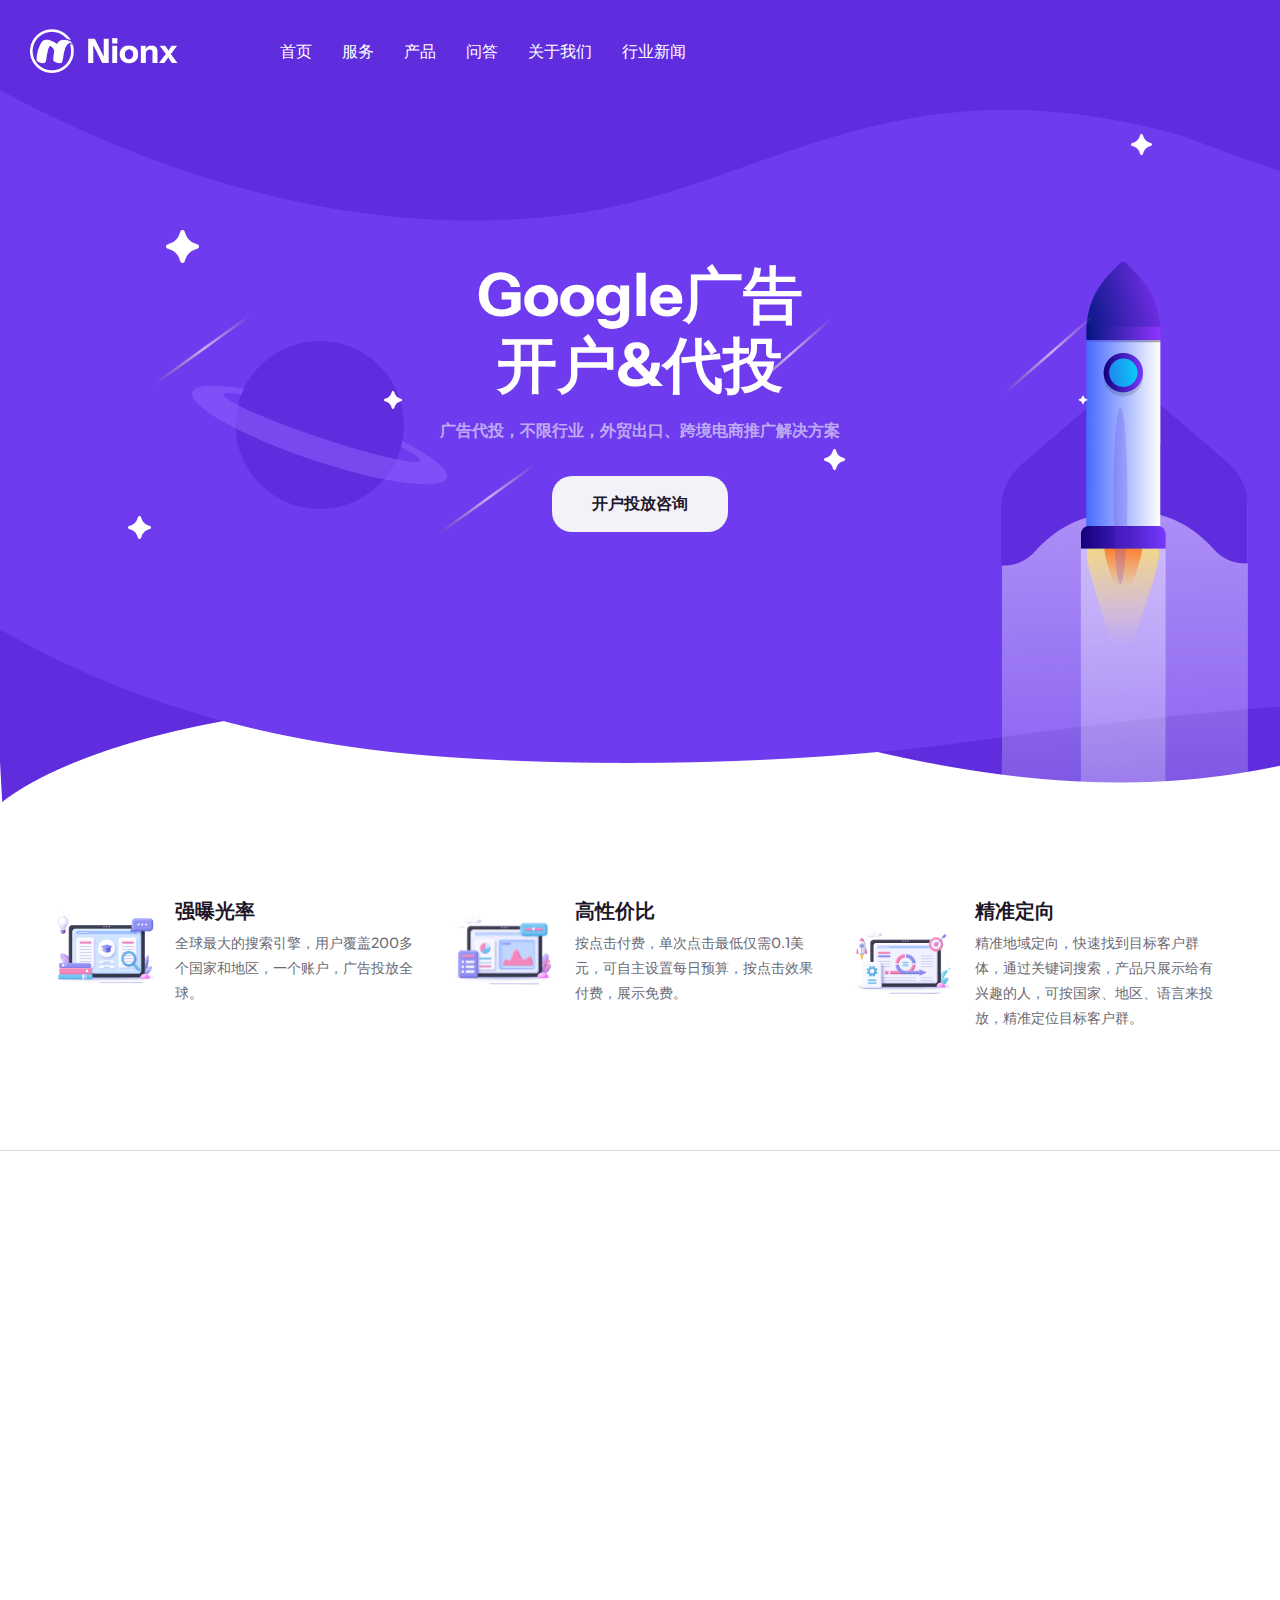
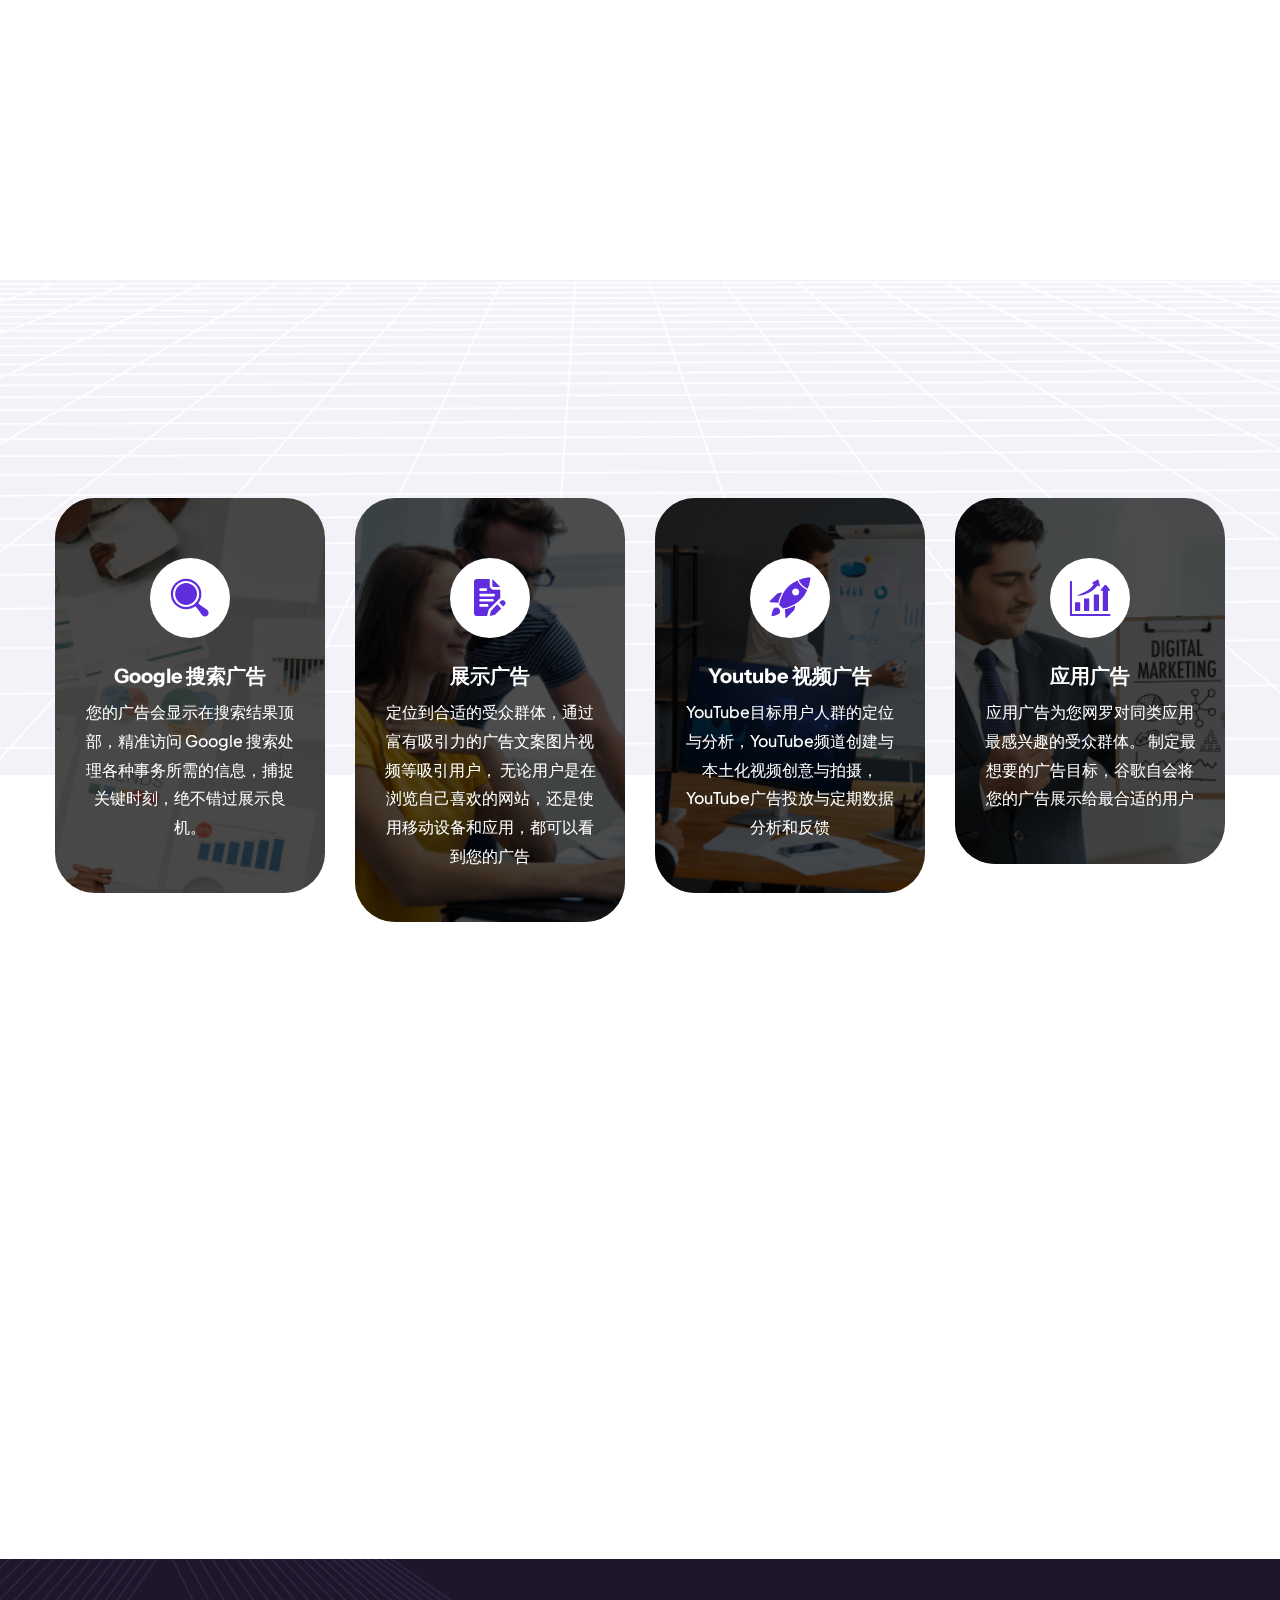
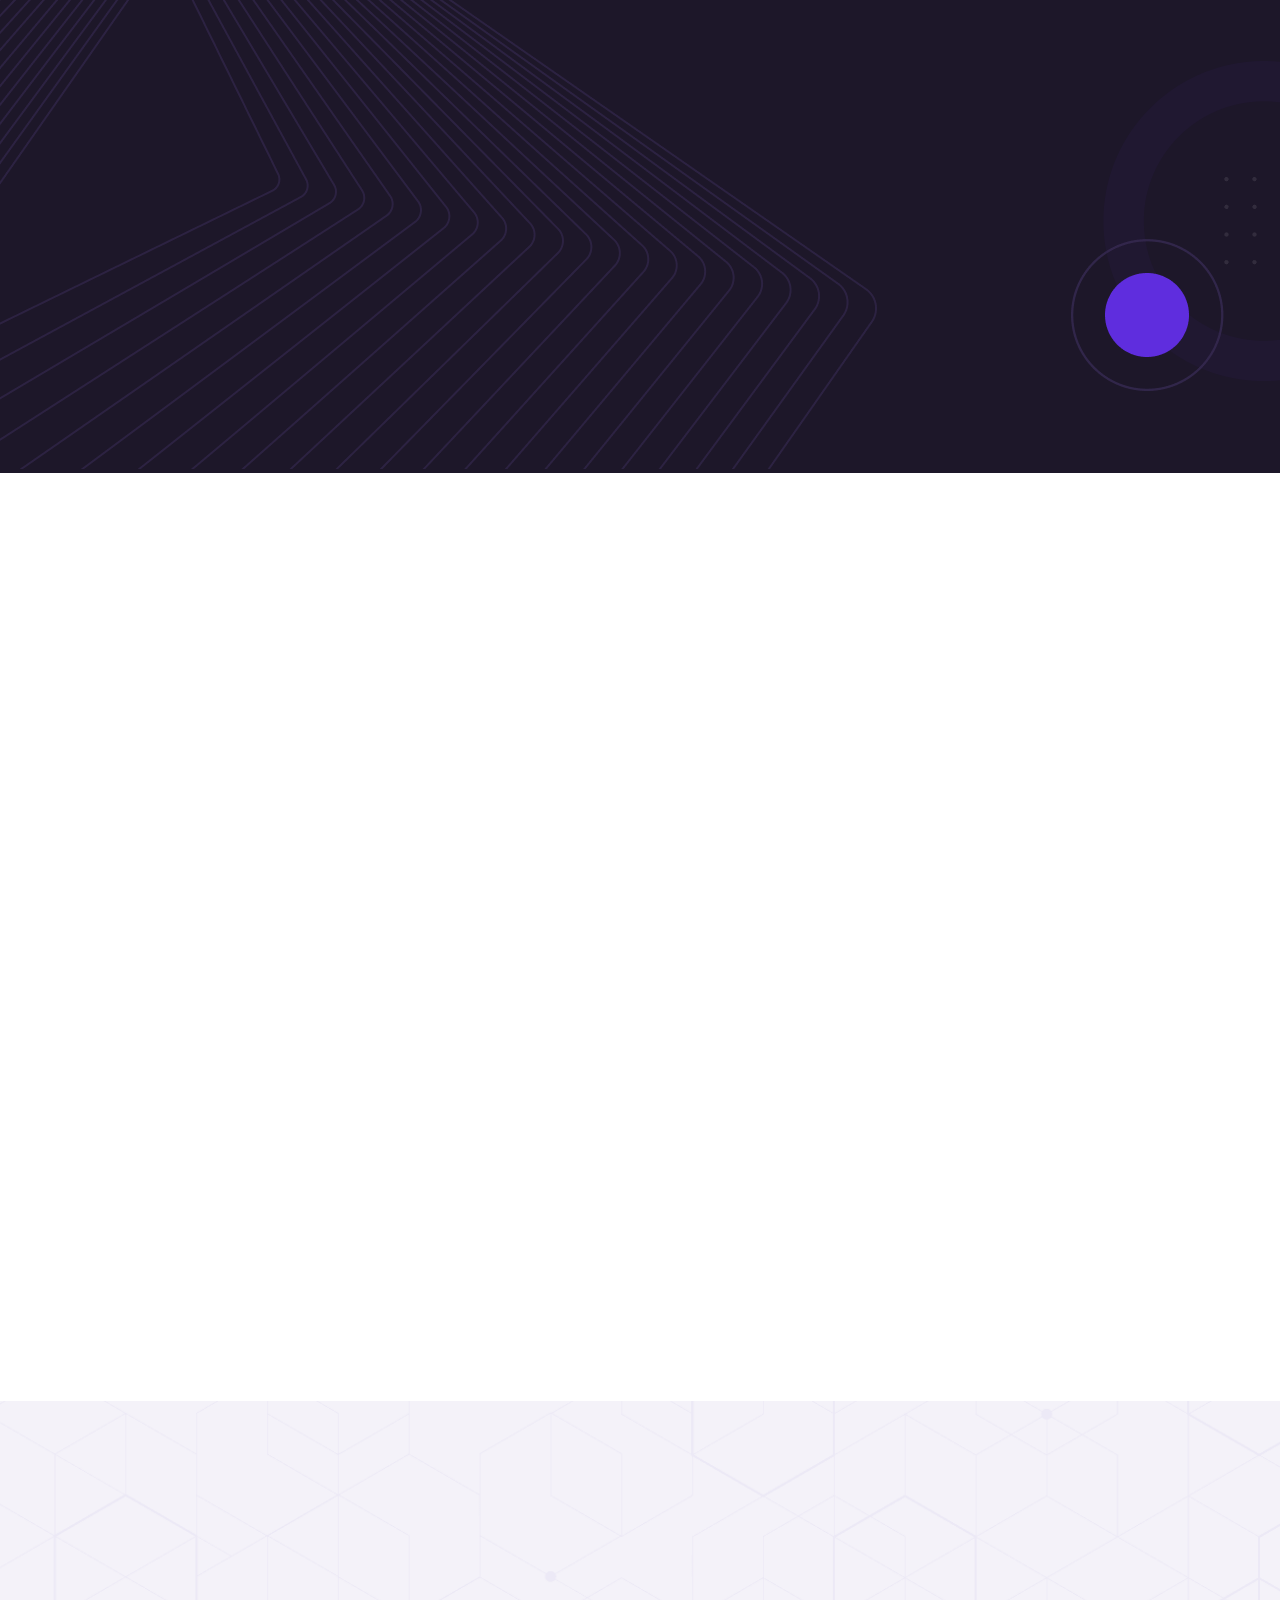
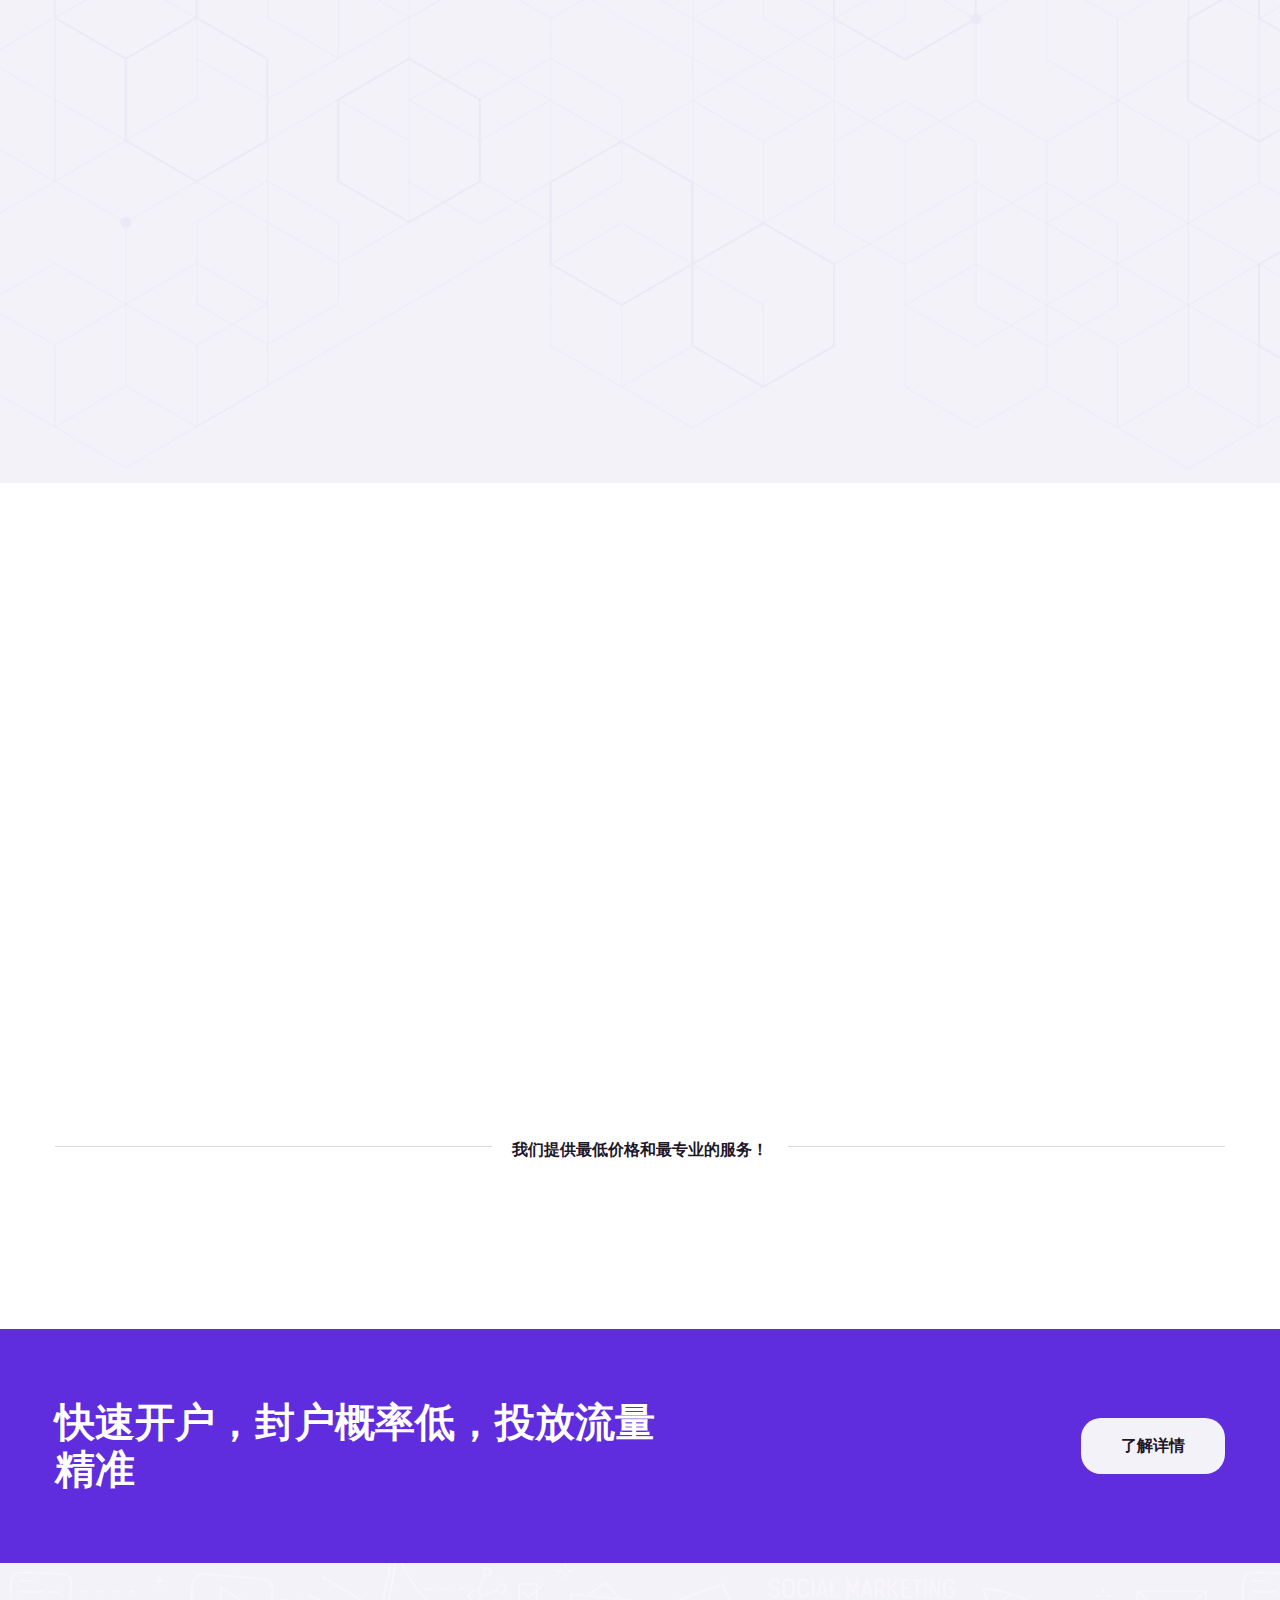
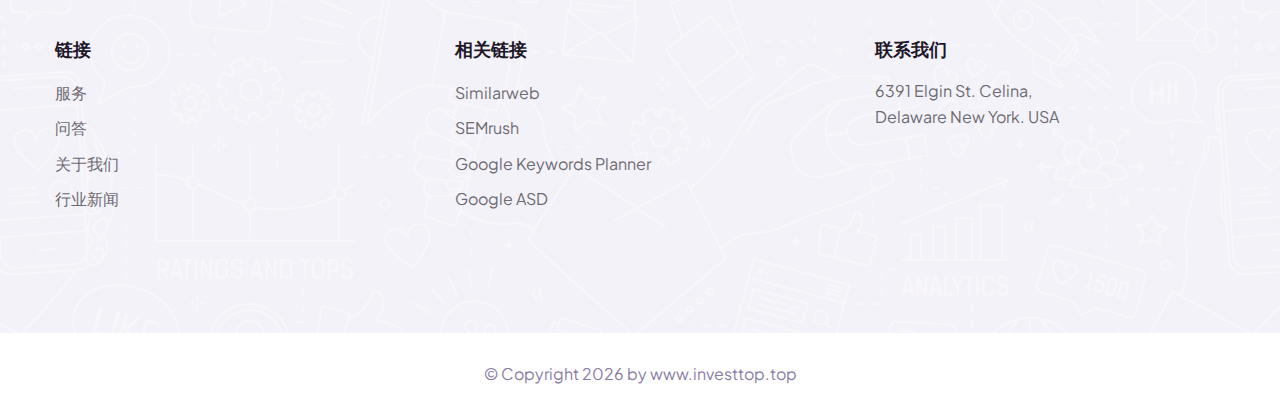
==== commit 9c1c21cf: "Update index.html" ====
--- a/index.html
+++ b/index.html
@@ -732,8 +732,7 @@
             <div class="main-footer__two__bottom">
                 <div class="container">
                     <div class="main-footer__two__bottom__inner">
-                        <p class="main-footer__two__copyright"> &copy; Copyright <span class="dynamic-year"></span> by
-                            海外广告专家</p>
+                        <p class="main-footer__two__copyright"> &copy; Copyright <span class="dynamic-year"></span> by www.investtop.top</p>
                     </div>
                 </div>
             </div>
@@ -776,4 +775,4 @@
     <script src="assets/js/nionx.js"></script>
 </body>
 
-</html>+</html>
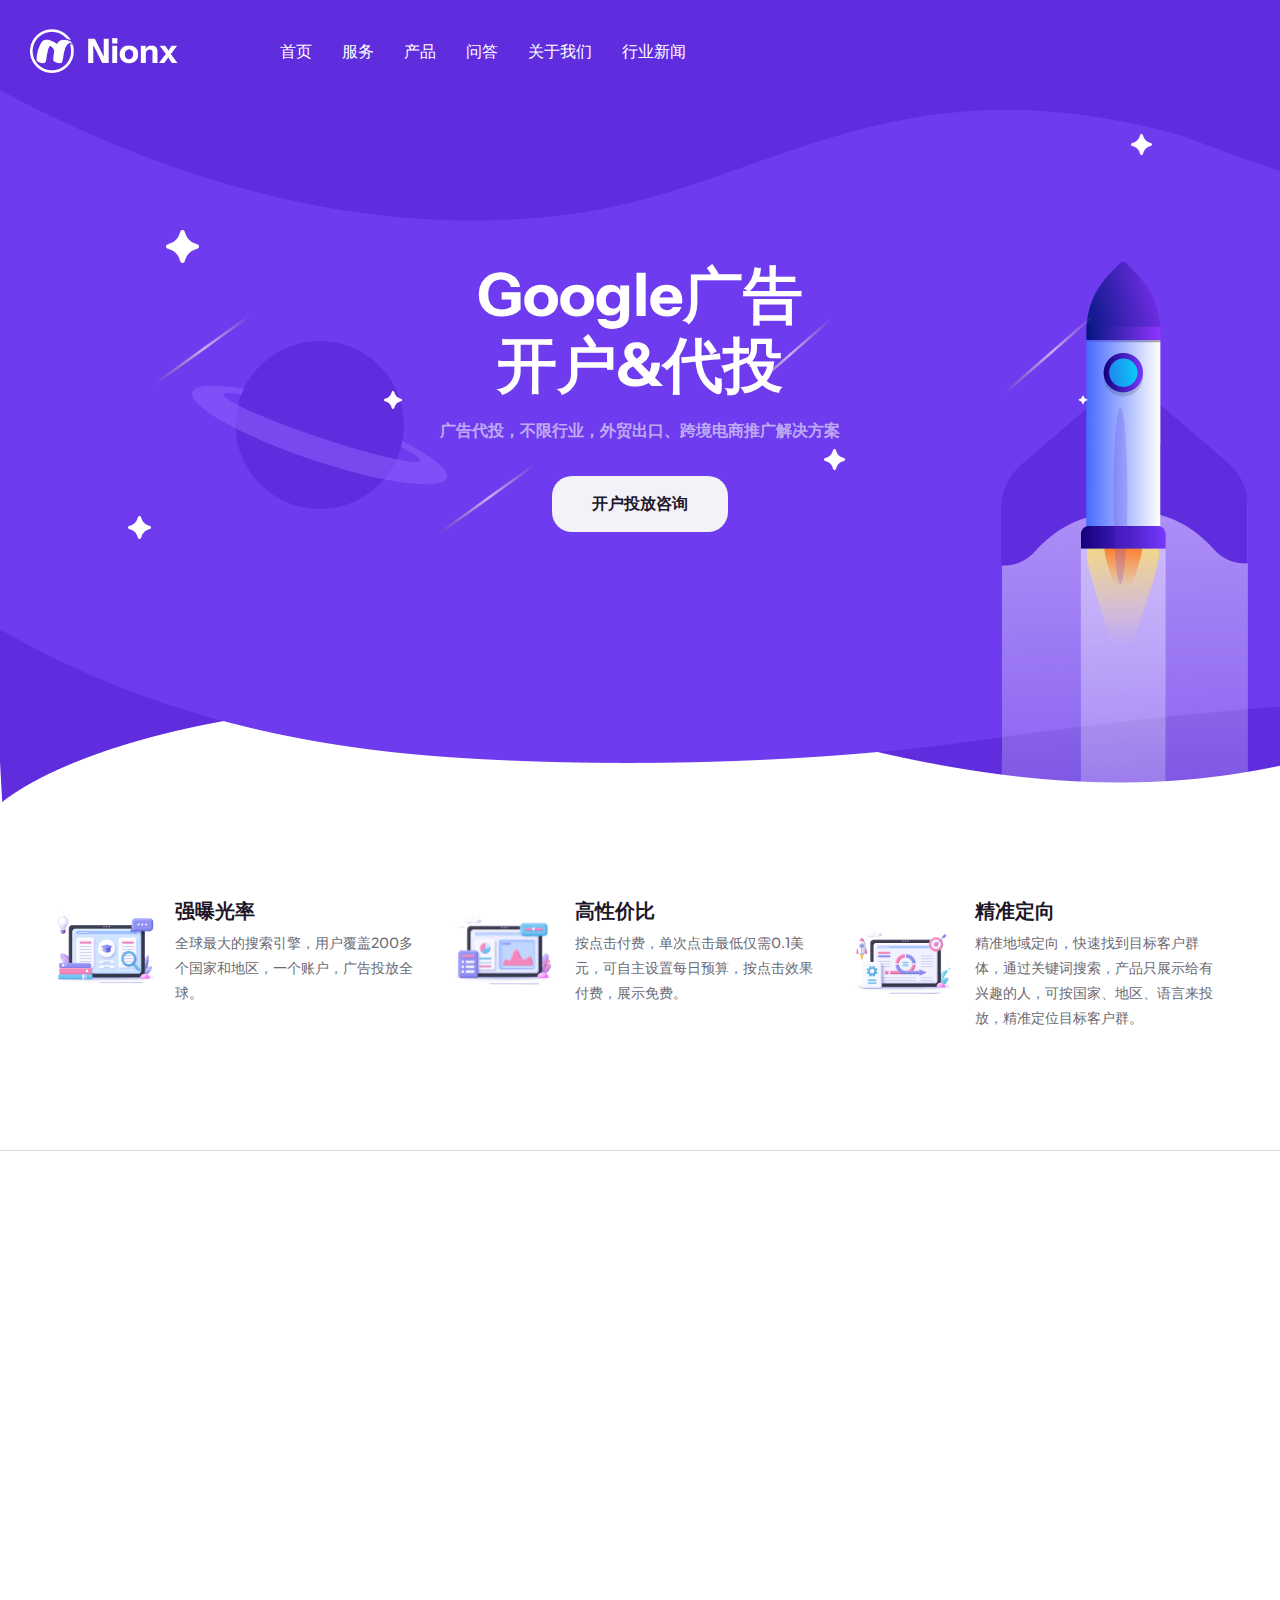
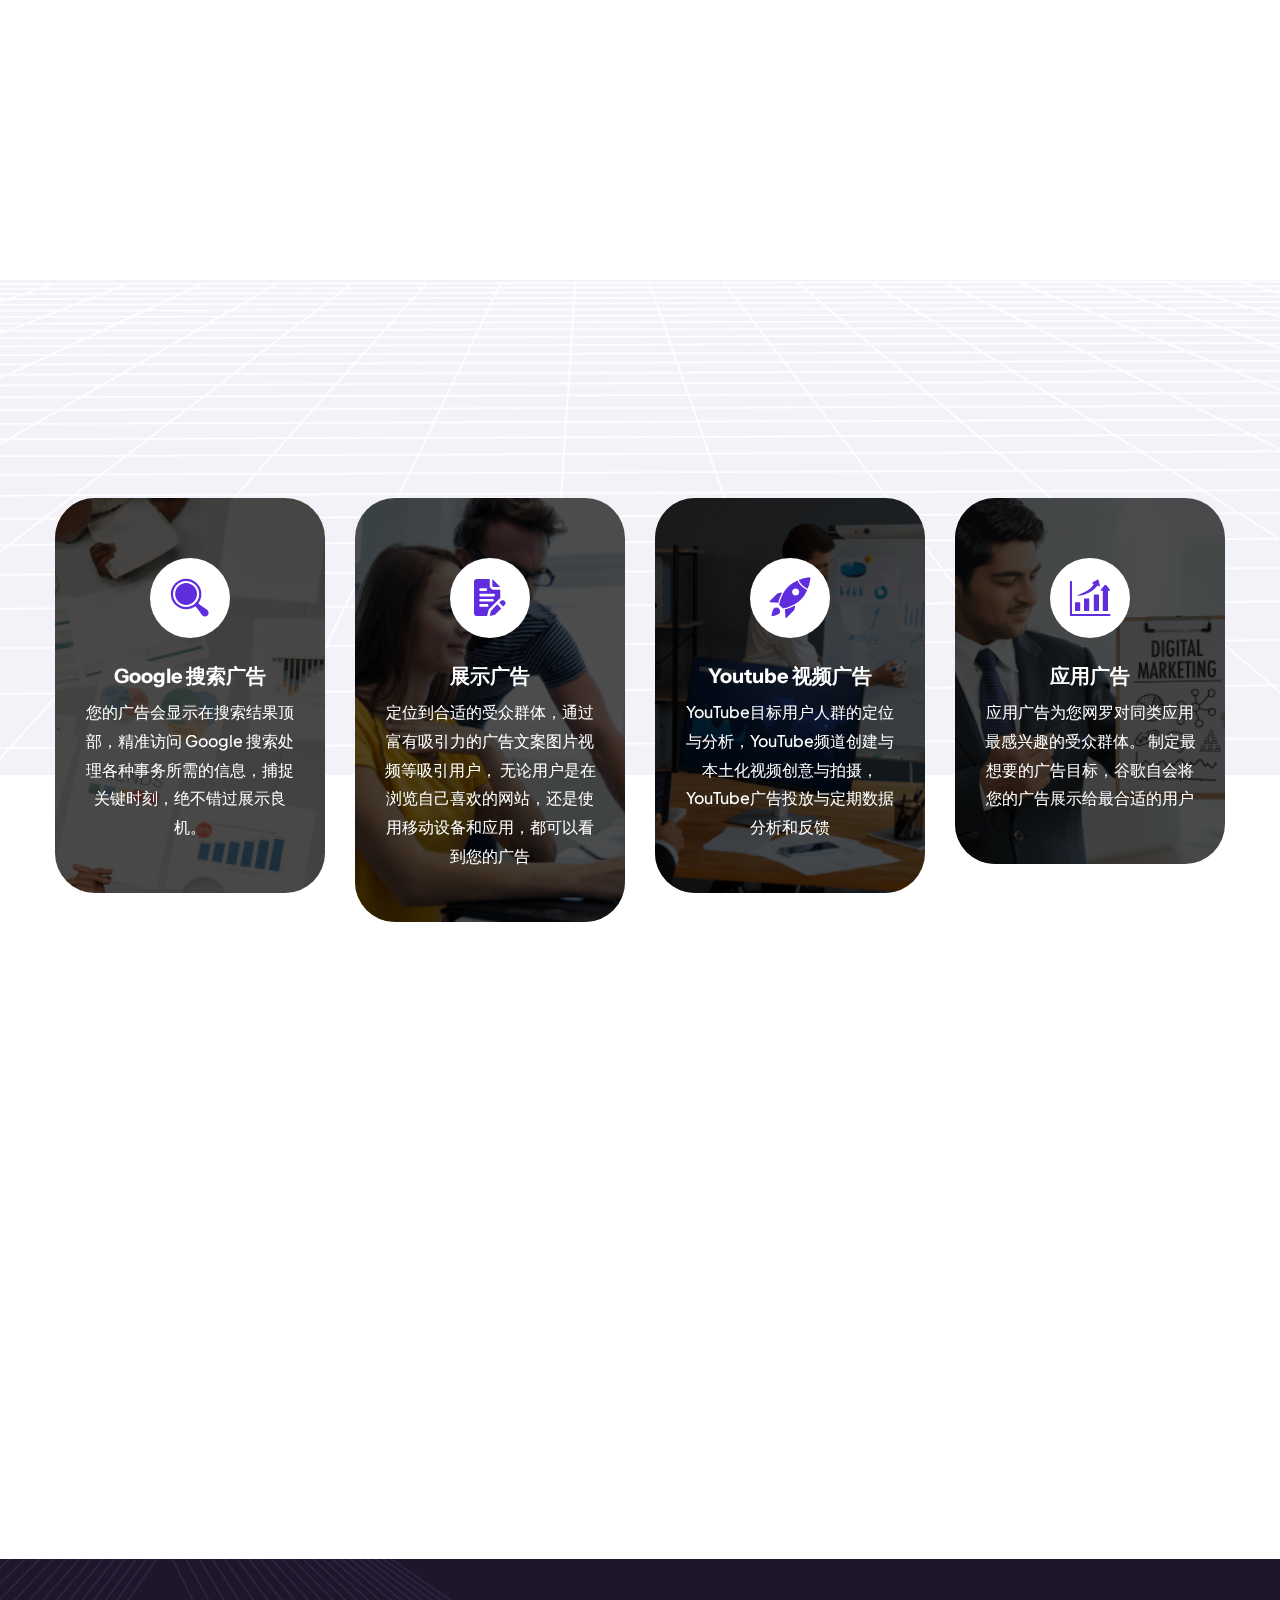
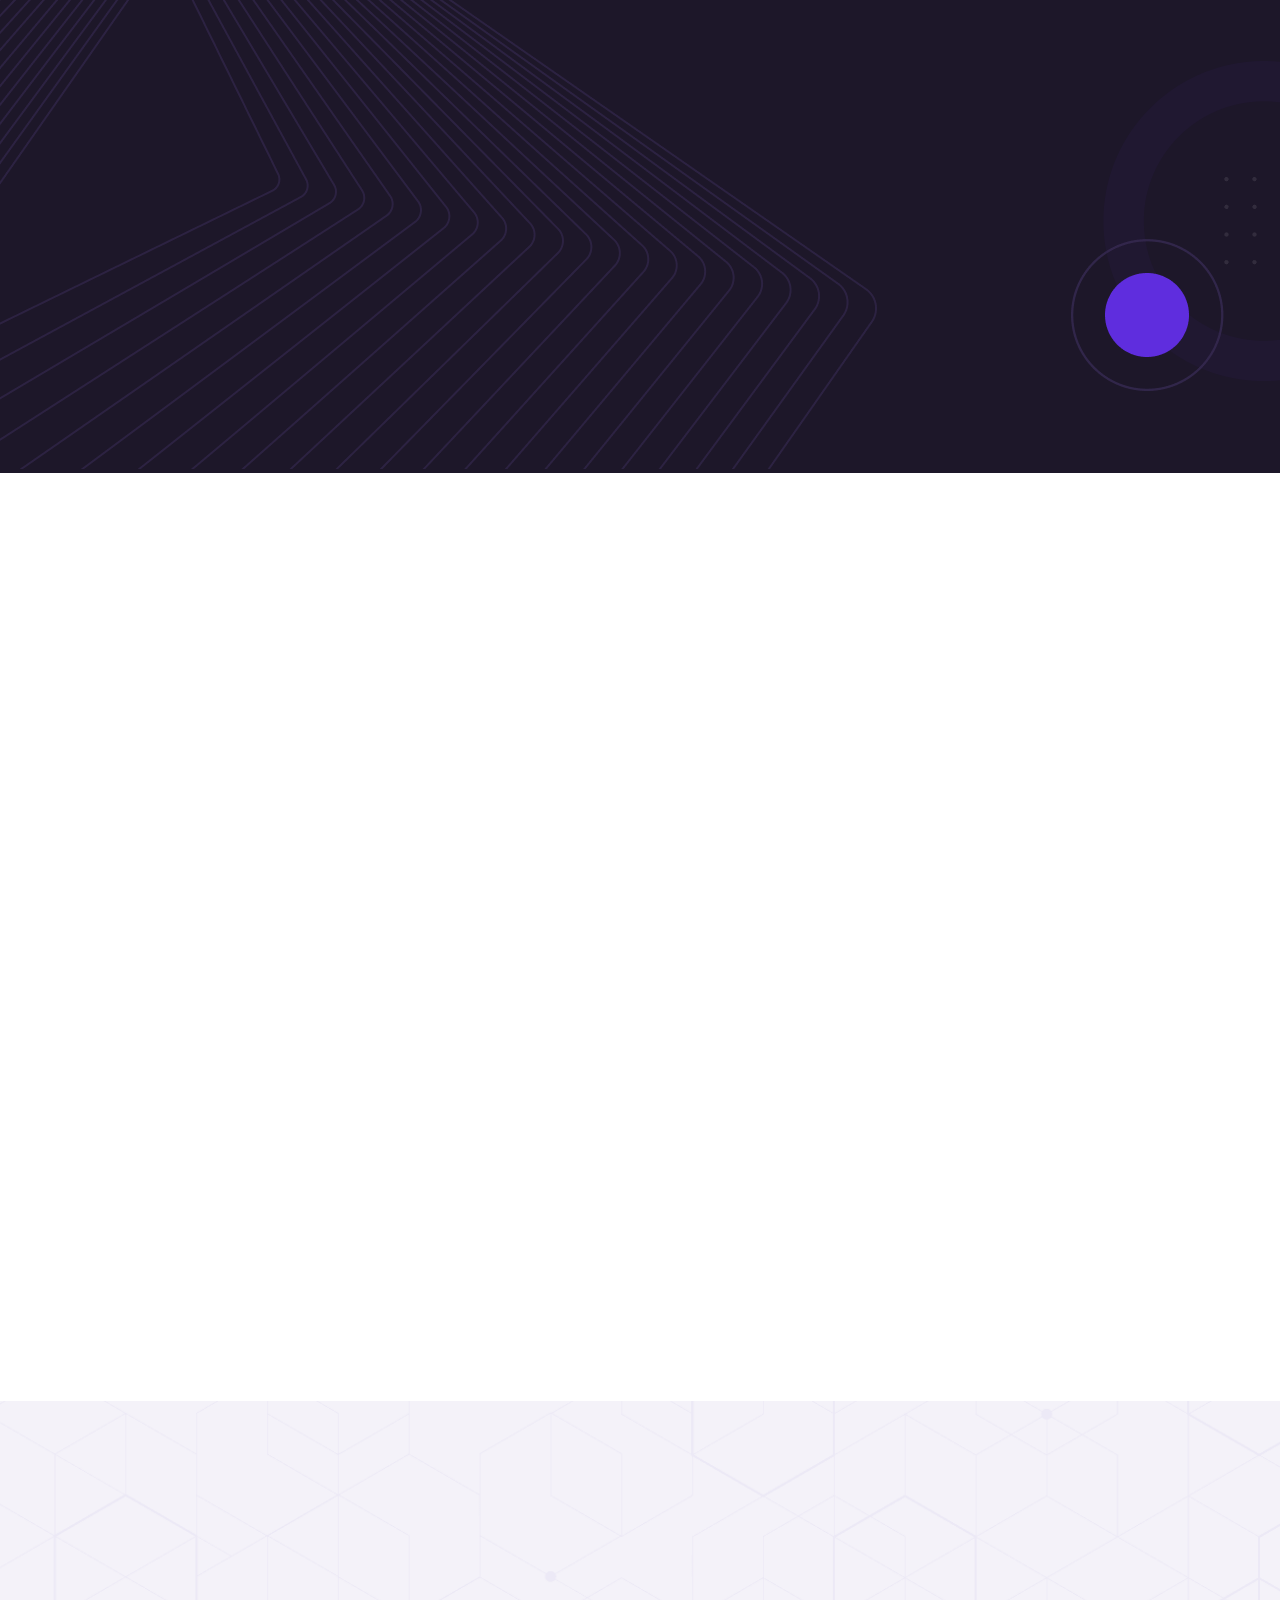
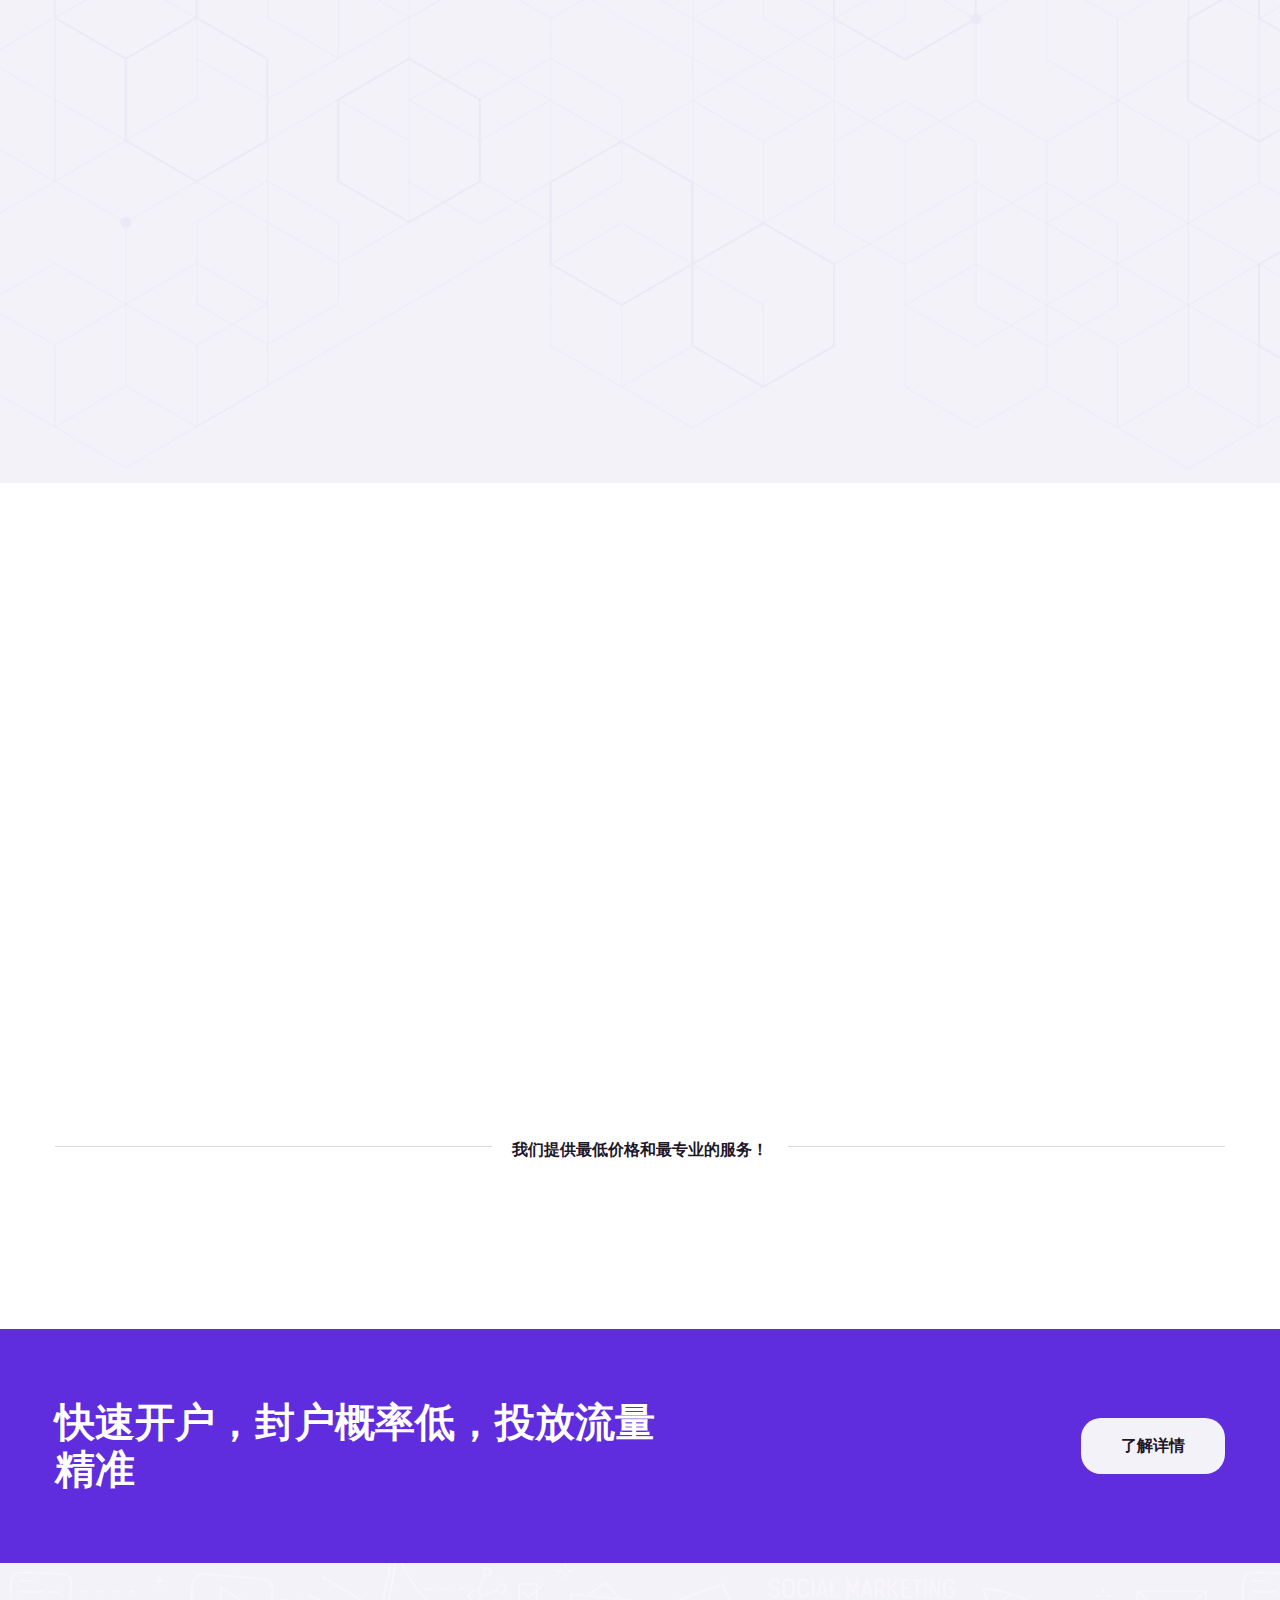
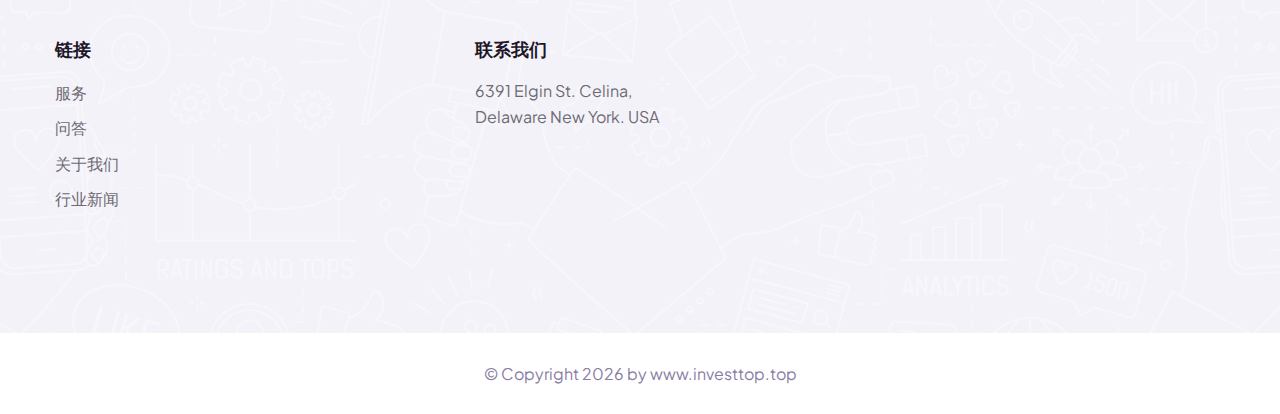
==== commit 3e087d2e: "Update index.html" ====
--- a/index.html
+++ b/index.html
@@ -690,26 +690,7 @@
                                 </div>
                             </div>
                         </div>
-
-                        <div class="col-md-6 col-xl-4">
-                            <div class="footer-widget">
-                                <div class="footer-widget--links">
-                                    <h4 class="footer-widget__title">相关链接</h4>
-                                    <ul class="list-unstyled footer-widget__links">
-                                        <li class="footer-widget__links__item"><a
-                                                href="https://www.similarweb.com/">Similarweb</a></li>
-                                        <li class="footer-widget__links__item"><a
-                                                href="https://www.semrush.com/">SEMrush</a></li>
-                                        <li class="footer-widget__links__item"><a
-                                                href="https://ads.google.com/home/tools/keyword-planner/">Google
-                                                Keywords Planner</a>
-                                        </li>
-                                        <li class="footer-widget__links__item"><a href="ttps://ads.google.com/">Google
-                                                ASD</a></li>
-                                    </ul>
-                                </div>
-                            </div>
-                        </div>
+ 
 
                         <div class="col-md-6 col-xl-4">
                             <div class="footer-widget">
